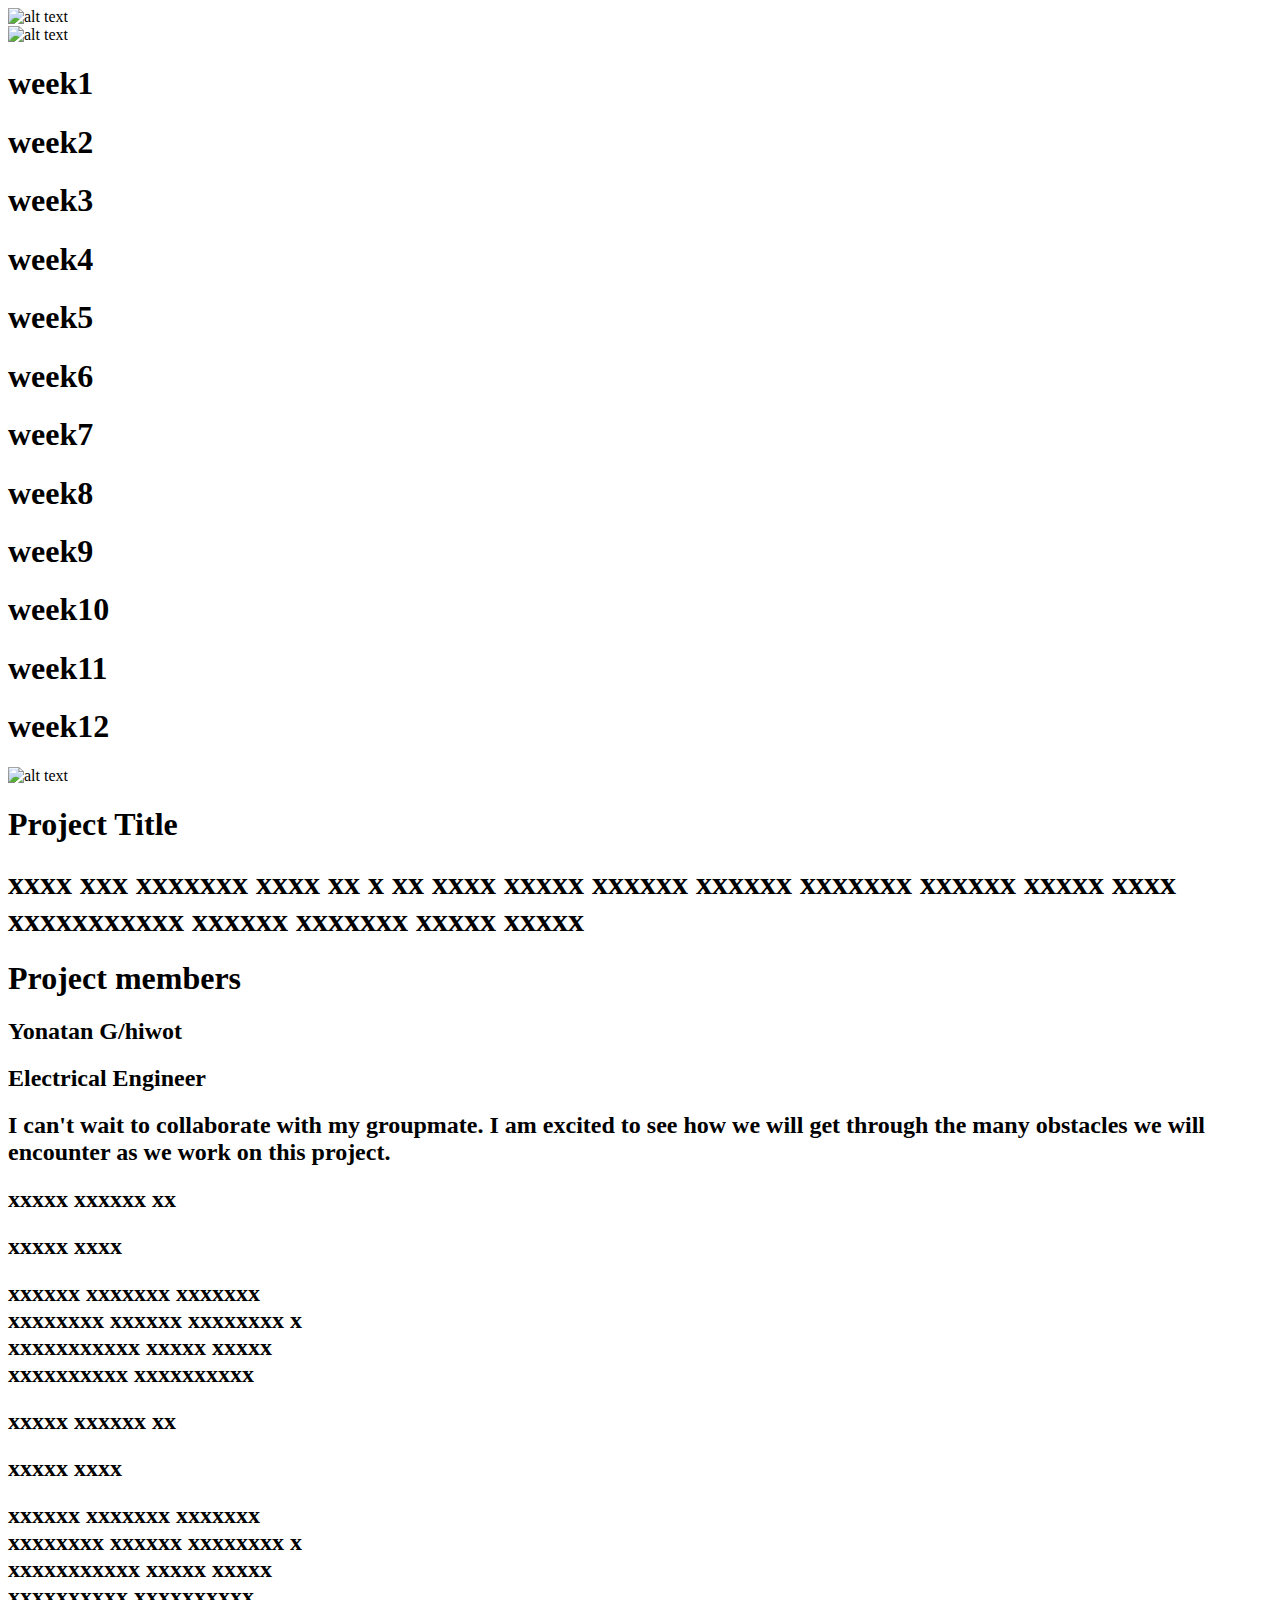
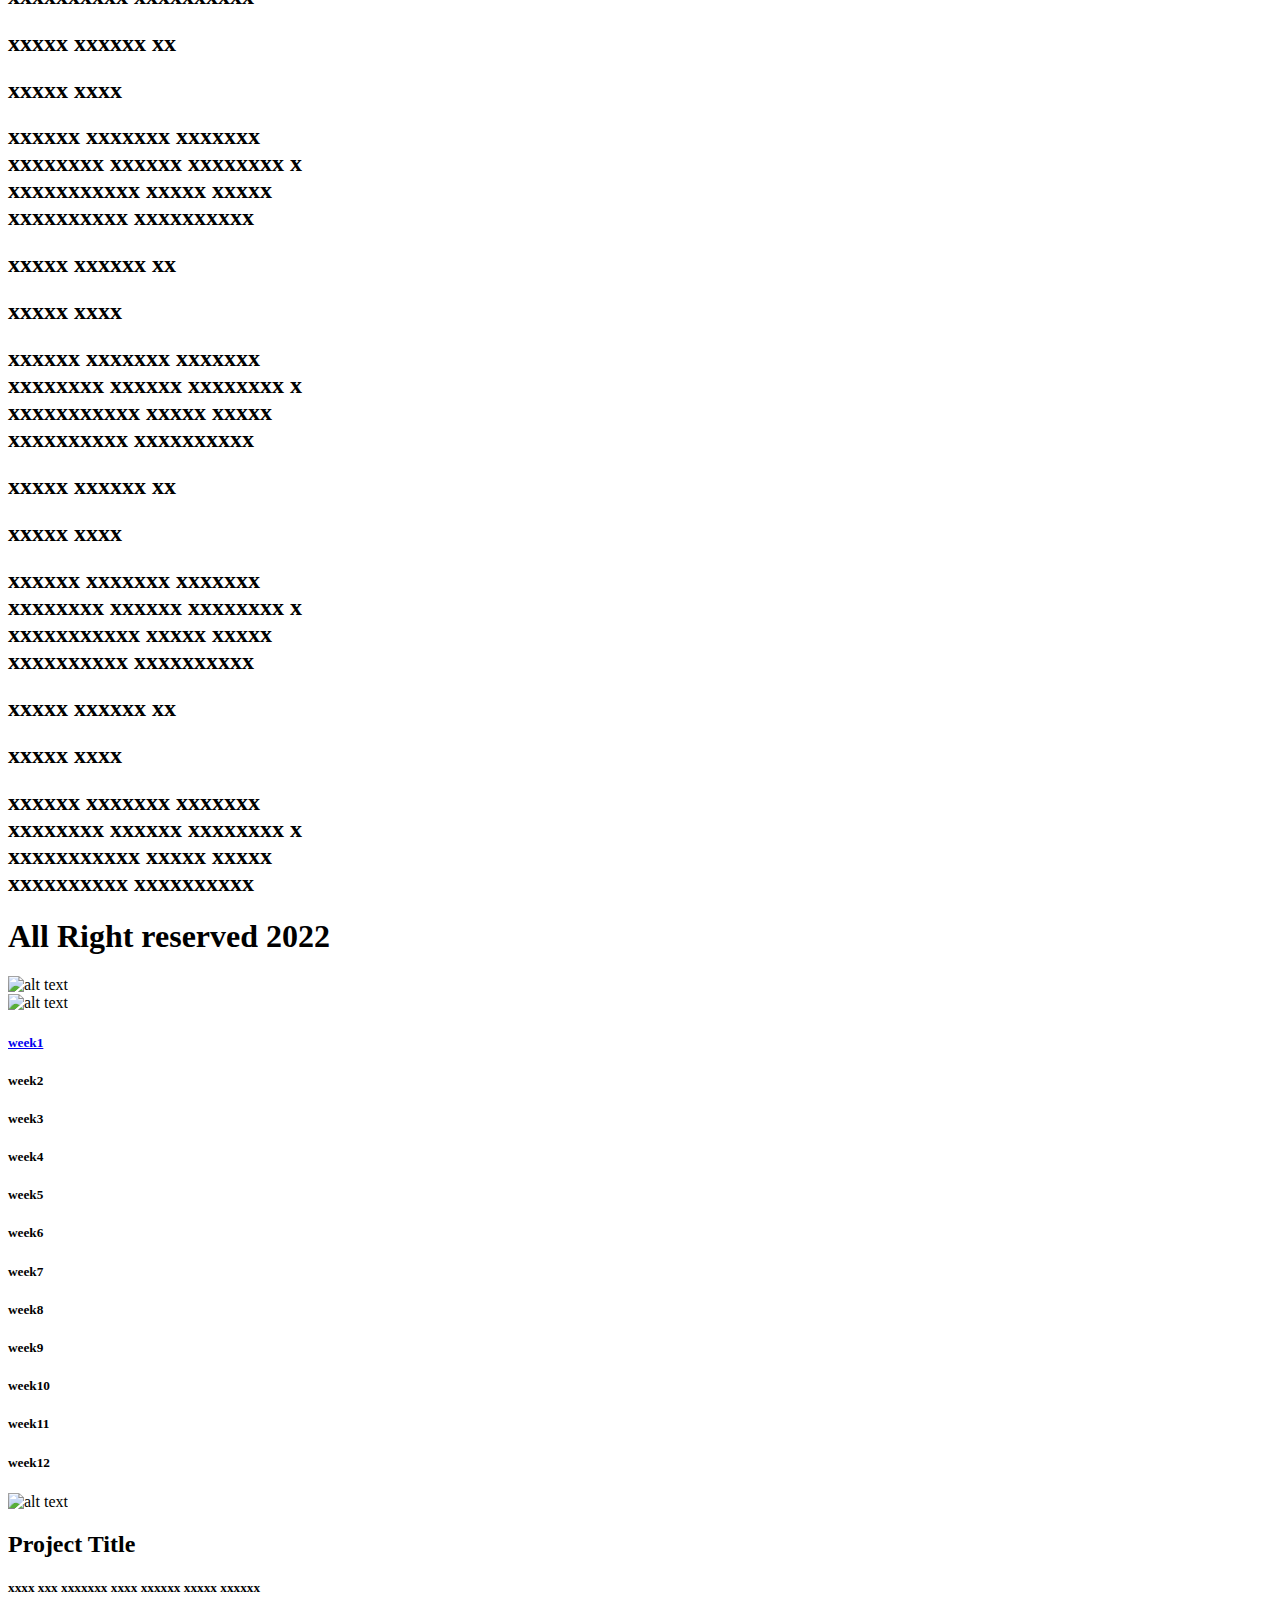
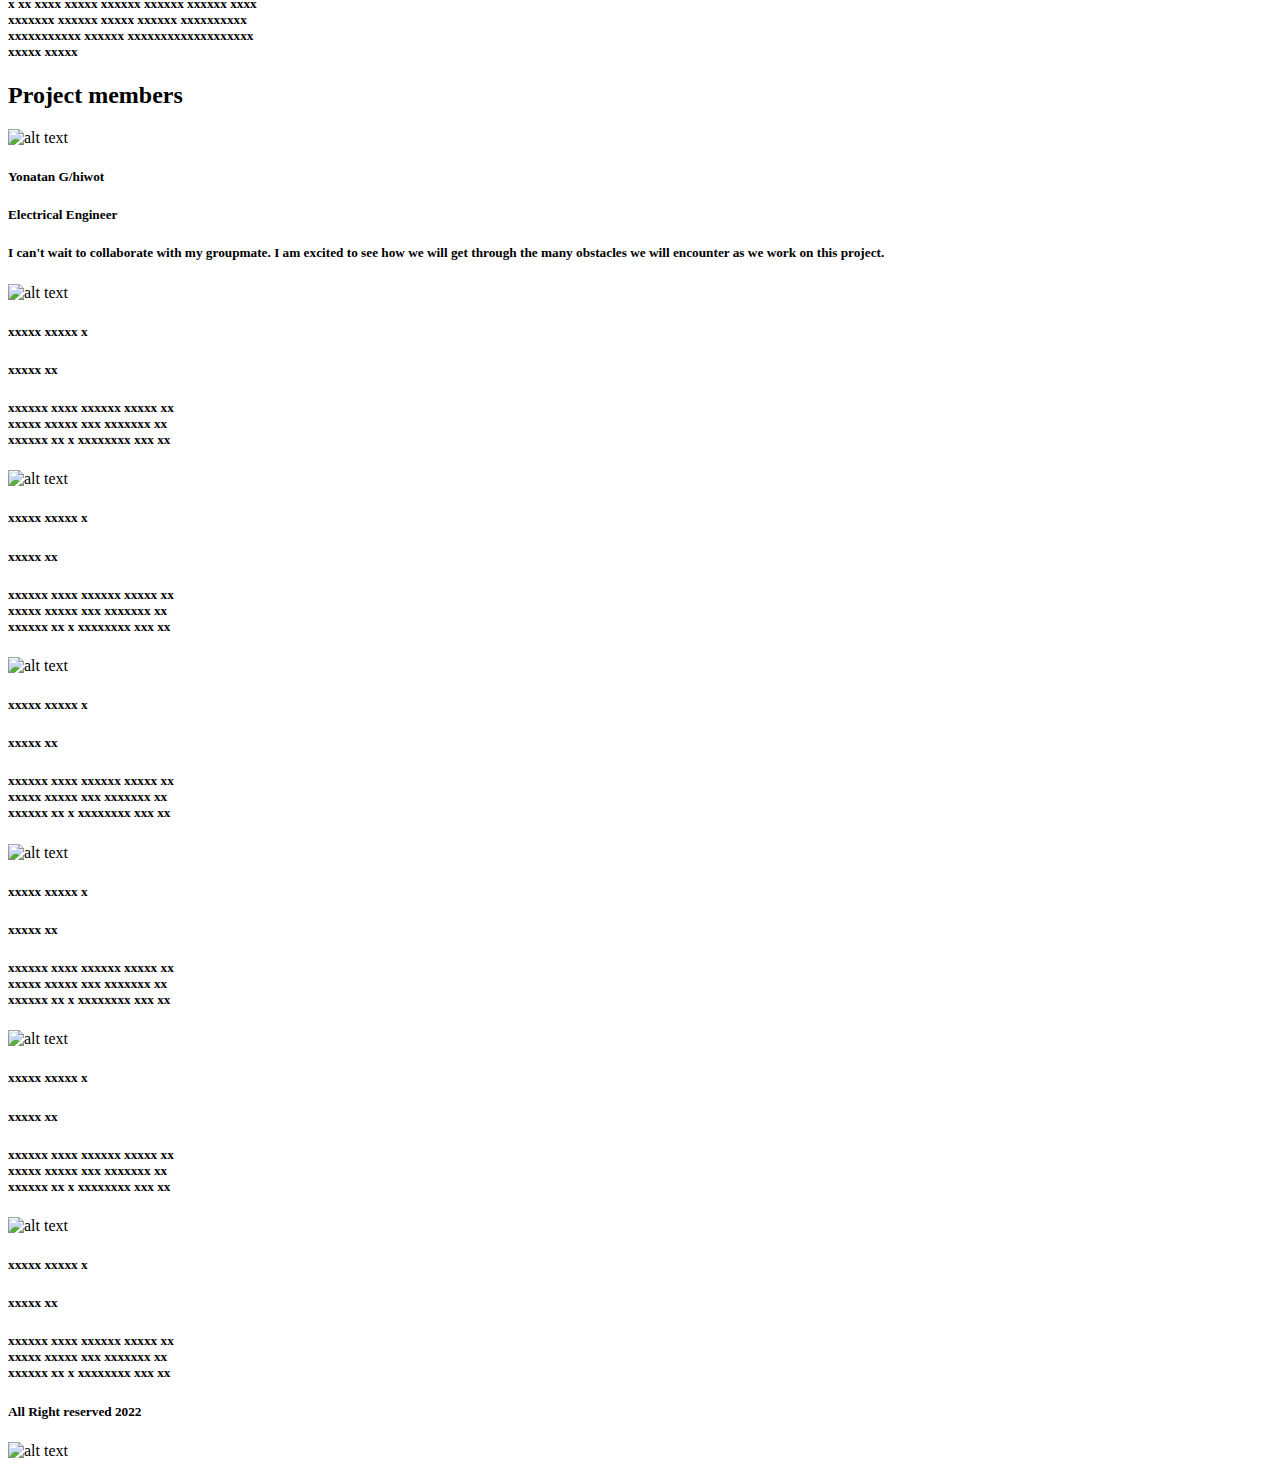
==== index.html @ b7435a28 "ietpsome change on desktop" ====
<!DOCTYPE html>
<html>


<head>
    <meta charset="utf-8" />
    <meta name="viewport" content="width=device-width, initial-scale=1, shrink-to-fit=no" />

    <link rel="stylesheet" type="text/css" href="https://stackpath.bootstrapcdn.com/font-awesome/4.7.0/css/font-awesome.min.css" integrity="sha384-wvfXpqpZZVQGK6TAh5PVlGOfQNHSoD2xbE+QkPxCAFlNEevoEH3Sl0sibVcOQVnN" crossorigin="anonymous" />
    <link rel="stylesheet" type="text/css" href="https://unpkg.com/aos@2.3.1/dist/aos.css" />
    <link rel="stylesheet" type="text/css" href="style.css" />
    <script type="text/javascript" src="https://unpkg.com/aos@2.3.1/dist/aos.js"></script>
    <script type="text/javascript" src="https://unpkg.com/headroom.js@0.12.0/dist/headroom.min.js"></script>
    <script src="https://cdn.jsdelivr.net/gh/px2code/posize/build/v1.01.0.js"></script>


</head>
<body>
    <div class="desktop">
        <main class="untitled-page-oop main">
            <div class="item">
                <!-- ======= section1 ======= -->
                <section class="section1__section1">
                    <div class="section1__col">
                        <div class="section1__wrapper">
                            <div class="item">
                                <img class="section1__hero_title" src="assets/f1c6d8f9fd14352f4f9d34f88e956b89.png" alt="alt text" />
                            </div>
                            <div class="spacer"></div>
                            <div class="item1">
                                <img class="section1__icon" src="assets/2b9edf91490a7ffeb57edaec0bbbedf8.png" alt="alt text" />
                            </div>
                        </div>
                        <div class="section1__col1">
                            <div class="section1__wrapper2">
                                <h1 class="section1__title">week1</h1>
                                <div class="spacer"></div>
                                <h1 class="section1__title">week2</h1>
                                <div class="spacer"></div>
                                <h1 class="section1__title">week3</h1>
                                <div class="spacer"></div>
                                <h1 class="section1__title">week4</h1>
                                <div class="spacer"></div>
                                <h1 class="section1__title">week5</h1>
                            </div>
                            <div class="section1__wrapper1">
                                <div class="item">
                                    <h1 class="section1__title1">week6</h1>
                                </div>
                                <div class="spacer"></div>
                                <div class="item">
                                    <h1 class="section1__title1">week7</h1>
                                </div>
                                <div class="spacer1"></div>
                                <div class="item">
                                    <h1 class="section1__title1">week8</h1>
                                </div>
                                <div class="spacer1"></div>
                                <div class="item">
                                    <h1 class="section1__title1">week9</h1>
                                </div>
                                <div class="spacer1"></div>
                                <div class="item1">
                                    <h1 class="section1__title1">week10</h1>
                                </div>
                                <div class="spacer1"></div>
                                <div class="item1">
                                    <h1 class="section1__title1">week11</h1>
                                </div>
                                <div class="spacer1"></div>
                                <div class="item1">
                                    <h1 class="section1__title1">week12</h1>
                                </div>
                            </div>
                        </div>
                    </div>
                </section>
                <!-- ======= End section1 ======= -->
    
            </div>
            <div class="item">
                <!-- ======= section2 ======= -->
                <section class="section2__section2">
                    <div class="section2__row">
                        <div class="item">
                            <img class="section2__wrapper3" src="./assets/fab7521f3689b4001d2a35461a0287ca.png" alt="alt text" />
                        </div>
                        <div class="spacer"></div>
                        <div class="item1">
                            <div class="section2__col">
                                <h1 class="section2__hero_title1">Project Title</h1>
                                <h1 class="section2__big_title">
                                    xxxx xxx xxxxxxx xxxx xx x xx xxxx xxxxx xxxxxx xxxxxx xxxxxxx xxxxxx xxxxx xxxx xxxxxxxxxxx xxxxxx
                                    xxxxxxx xxxxx xxxxx
                                </h1>
                            </div>
                        </div>
                    </div>
                </section>
                <!-- ======= End section2 ======= -->
    
            </div>
            <div class="item">
                <!-- ======= section3 ======= -->
                <section class="section3__section3">
                    <div class="section3__wrapper4">
                        <div class="section3__col">
                            <h1 class="section3__hero_title2">Project members</h1>
                            <div class="section3__row">
                                <div class="item">
                                    <px-grid track-style="flex-grow: 1;" x="0px minmax(329px,329px) 0px" y="0px minmax(514px,514px) 274px">
                                        <div class="section3__col1">
                                            <px-grid track-style="flex: 1 1 auto;" x="0px minmax(326px,326px) 3px" y="0px minmax(240px,240px) 0px">
                                                <div class="section3__wrapper5">
                                                    <div class="section3__col2">
                                                        <div class="section3__group">
                                                            <div class="section3__wrapper6" style="--src:url(assets/n.jpg)"></div>
                                                            <div class="section3__col3">
                                                                <h2 class="section3__medium_title">Yonatan G/hiwot</h2>
                                                                <h2 class="section3__medium_title1">Electrical Engineer</h2>
                                                            </div>
                                                        </div>
                                                        <h2 class="section3__medium_title3">
                                                            I can't wait to collaborate with my groupmate. I am excited to see how we will get through 
                                                            the many obstacles we will encounter as we work on this project.
                                                        </h2>
                                                    </div>
                                                </div>
                                            </px-grid>
                                            <px-grid track-style="flex: 1 1 auto;" x="3px minmax(326px,326px) 0px" y="34px minmax(240px,240px) 0px">
                                                <div class="section3__wrapper5">
                                                    <div class="section3__col2">
                                                        <div class="section3__group">
                                                            <div class="section3__wrapper6" style="--src:url(../assets/9eb4cff59e50137465ff98994707496d.png)"></div>
                                                            <div class="section3__col3">
                                                                <!-- Name -->
                                                                <h2 class="section3__medium_title">xxxxx xxxxxx xx</h2>
                                                                <!-- Department-->
                                                                <h2 class="section3__medium_title1">xxxxx xxxx</h2>
                                                            </div>
                                                        </div>
                                                        <h2 class="section3__medium_title3">
                                                            xxxxxx xxxxxxx xxxxxxx<br />xxxxxxxx xxxxxx xxxxxxxx x<br />xxxxxxxxxxx xxxxx xxxxx<br />xxxxxxxxxx
                                  xxxxxxxxxx
                                                        </h2>
                                                    </div>
                                                </div>
                                            </px-grid>
                                        </div>
                                    </px-grid>
                                </div>
                                <div class="spacer"></div>
                                <div class="item">
                                    <div class="section3__col3">
                                        <px-grid x="0px minmax(326px,326px) 3px" y="0px minmax(240px,240px) 0px">
                                            <div class="section3__wrapper5">
                                                <div class="section3__col2">
                                                    <div class="section3__group">
                                                        <div class="section3__wrapper6" style="--src:url(../assets/9eb4cff59e50137465ff98994707496d.png)"></div>
                                                        <div class="section3__col3">
                                                            <!-- Name -->    
                                                            <h2 class="section3__medium_title">xxxxx xxxxxx xx</h2>
                                                                 <!-- Department-->
                                                            <h2 class="section3__medium_title1">xxxxx xxxx</h2>
                                                        </div>
                                                    </div>
                                                    <h2 class="section3__medium_title3">
                                                        xxxxxx xxxxxxx xxxxxxx<br />xxxxxxxx xxxxxx xxxxxxxx x<br />xxxxxxxxxxx xxxxx xxxxx<br />xxxxxxxxxx
                                xxxxxxxxxx
                                                    </h2>
                                                </div>
                                            </div>
                                        </px-grid>
                                        <px-grid x="3px minmax(326px,326px) 0px" y="34px minmax(240px,240px) 0px">
                                            <div class="section3__wrapper5">
                                                <div class="section3__col2">
                                                    <div class="section3__group">
                                                        <div class="section3__wrapper6" style="--src:url(../assets/9eb4cff59e50137465ff98994707496d.png)"></div>
                                                        <div class="section3__col3">
                                                            <!-- Name -->
                                                                
                                                            <h2 class="section3__medium_title">xxxxx xxxxxx xx</h2>
                                                             <!-- Department-->
                                                            <h2 class="section3__medium_title1">xxxxx xxxx</h2>
                                                        </div>
                                                    </div>
                                                    <h2 class="section3__medium_title3">
                                                        xxxxxx xxxxxxx xxxxxxx<br />xxxxxxxx xxxxxx xxxxxxxx x<br />xxxxxxxxxxx xxxxx xxxxx<br />xxxxxxxxxx
                                xxxxxxxxxx
                                                    </h2>
                                                </div>
                                            </div>
                                        </px-grid>
                                        <px-grid x="0px minmax(326px,326px) 3px" y="34px minmax(240px,240px) 0px">
                                            <div class="section3__wrapper5">
                                                <div class="section3__col2">
                                                    <div class="section3__group">
                                                        <div class="section3__wrapper6" style="--src:url(../assets/9eb4cff59e50137465ff98994707496d.png)"></div>
                                                        <div class="section3__col3">
                                                            <!-- Name -->
                                                            <h2 class="section3__medium_title">xxxxx xxxxxx xx</h2>
                                                             <!-- Department-->
                                                            <h2 class="section3__medium_title1">xxxxx xxxx</h2>
                                                        </div>
                                                    </div>
                                                    <h2 class="section3__medium_title3">
                                                        xxxxxx xxxxxxx xxxxxxx<br />xxxxxxxx xxxxxx xxxxxxxx x<br />xxxxxxxxxxx xxxxx xxxxx<br />xxxxxxxxxx
                                xxxxxxxxxx
                                                    </h2>
                                                </div>
                                            </div>
                                        </px-grid>
                                    </div>
                                </div>
                                <div class="spacer"></div>
                                <div class="item">
                                    <div class="section3__col4">
                                        <px-grid x="0px minmax(326px,326px) 3px" y="0px minmax(240px,240px) 0px">
                                            <div class="section3__wrapper5">
                                                <div class="section3__col2">
                                                    <div class="section3__group">
                                                        <div class="section3__wrapper6" style="--src:url(../assets/9eb4cff59e50137465ff98994707496d.png)"></div>
                                                        <div class="section3__col3">
                                                            <!-- Name -->
                                                            <h2 class="section3__medium_title">xxxxx xxxxxx xx</h2>
                                                             <!-- Department-->
                                                            <h2 class="section3__medium_title1">xxxxx xxxx</h2>
                                                        </div>
                                                    </div>
                                                    <h2 class="section3__medium_title3">
                                                        xxxxxx xxxxxxx xxxxxxx<br />xxxxxxxx xxxxxx xxxxxxxx x<br />xxxxxxxxxxx xxxxx xxxxx<br />xxxxxxxxxx
                                xxxxxxxxxx
                                                    </h2>
                                                </div>
                                            </div>
                                        </px-grid>
                                        <px-grid x="3px minmax(326px,326px) 0px" y="34px minmax(240px,240px) 0px">
                                            <div class="section3__wrapper5">
                                                <div class="section3__col2">
                                                    <div class="section3__group">
                                                        <div class="section3__wrapper6" style="--src:url(../assets/9eb4cff59e50137465ff98994707496d.png)"></div>
                                                        <div class="section3__col3">
                                                            <!-- Name -->
                                                            <h2 class="section3__medium_title">xxxxx xxxxxx xx</h2>
                                                            <!-- Department -->
                                                            <h2 class="section3__medium_title1">xxxxx xxxx</h2>
                                                        </div>
                                                    </div>
                                                    <h2 class="section3__medium_title3">
                                                        xxxxxx xxxxxxx xxxxxxx<br />xxxxxxxx xxxxxx xxxxxxxx x<br />xxxxxxxxxxx xxxxx xxxxx<br />xxxxxxxxxx
                                xxxxxxxxxx
                                                    </h2>
                                                </div>
                                            </div>
                                        </px-grid>
                                    </div>
                                </div>
                            </div>
                        </div>
                    </div>
                </section>
                <!-- ======= End section3 ======= -->
    
            </div>
            <div class="item">
                <!-- ======= section4 ======= -->
                <section class="section4__section4">
                    <div class="section4__content_box">
                        <div class="section4__row">
                            <h1 class="section4__title1">All Right reserved 2022</h1>
                            <div class="item">
                                <img class="section4__image" src="assets/c266d0333b2c3c50aa7d934c9f826ad5.png" alt="alt text" />
                            </div>
                        </div>
                    </div>
                    <div class="section4__rect3"></div>
                </section>
                <!-- ======= End section4 ======= -->
    
            </div>
        </main>
    
    </div> 
    <div class="mobile">
        <div class="untitled-pageyu root">
            <div class="col">
                <div class="col1">
                    <div class="col2">
                        <div class="col3">
                            <div class="wrapper3">
                                <div class="item">
                                    <img class="big_title" src="assets/bd716e9833c7ace72aebcf3113a67977.png" alt="alt text" />
                                </div>
                                <div class="spacer"></div>
                                <div class="wrapper4" style="--src:url(assets/98810c87eff721c3afa762492fbd2cba.png)"></div>
                            </div>
                            <div class="col4">
                                <div class="wrapper5">
                                    <h5 class="highlights2"><a href="#">week1</a></h5>
                                    <div class="spacer"></div>
                                    <h5 class="highlights2">week2</h5>
                                    <div class="spacer"></div>
                                    <h5 class="highlights2">week3</h5>
                                </div>
                                <div class="wrapper6">
                                    <h5 class="highlights2">week4</h5>
                                    <div class="spacer"></div>
                                    <h5 class="highlights2">week5</h5>
                                    <div class="spacer"></div>
                                    <h5 class="highlights2">week6</h5>
                                    <div class="spacer"></div>
                                    <h5 class="highlights2">week7</h5>
                                </div>
                                <div class="wrapper7">
                                    <h5 class="highlights2">week8</h5>
                                    <div class="spacer"></div>
                                    <h5 class="highlights2">week9</h5>
                                    <div class="spacer"></div>
                                    <h5 class="highlights21">week10</h5>
                                    <div class="spacer"></div>
                                    <h5 class="highlights21">week11</h5>
                                    <div class="spacer"></div>
                                    <h5 class="highlights21">week12</h5>
                                </div>
                            </div>
                        </div>
                        <div class="col5">
                            <div class="item">
                                <img class="wrapper2" src="assets/630932de72d04402e1c03a9ce3de253a.png" alt="alt text" />
                            </div>
                            <div class="col6">
                                <h2 class="medium_title1">Project Title</h2>
                                <h5 class="highlights22">
                                    xxxx xxx xxxxxxx xxxx xxxxxx xxxxx xxxxxx<br />x xx xxxx xxxxx xxxxxx xxxxxx xxxxxx xxxx<br />xxxxxxx
                      xxxxxx xxxxx xxxxxx xxxxxxxxxx<br />xxxxxxxxxxx xxxxxx xxxxxxxxxxxxxxxxxxx<br />xxxxx xxxxx
                                </h5>
                            </div>
                        </div>
                    </div>
                    <div class="wrapper" style="--src:url(assets/9acc0a8aad8988eafadf2e9af8e58290.png)">
                        <h2 class="medium_title">Project members</h2>
                        <div class="col7">
                            
                            <div class="wrapper1">
                                <div class="col8">
                                    <div class="group">
                                        <img class="icon"  src="assets/n.jpg" alt="alt text" />
                                        <div class="col9">
                                            <h5 class="highlights1">Yonatan G/hiwot</h5>
                                            <h5 class="highlights11">Electrical Engineer</h5>
                                        </div>
                                    </div>
                                    <h5 class="highlights12">
                                        I can't wait to collaborate with my groupmate. I am excited to see how we will get through 
                                        the many obstacles we will encounter as we work on this project.
                                    </h5>
                                </div>
                            </div>
                            <div class="wrapper1">
                                <div class="col8">
                                    <div class="group">
                                        <img class="icon" src="assets/9a757560c456d14064a6458062982b9a.png" alt="alt text" />
                                        <div class="col9">
                                            <h5 class="highlights1">xxxxx xxxxx x</h5>
                                            <h5 class="highlights11">xxxxx xx</h5>
                                        </div>
                                    </div>
                                    <h5 class="highlights12">
                                        xxxxxx xxxx xxxxxx xxxxx xx<br />xxxxx xxxxx xxx xxxxxxx xx<br />xxxxxx xx x xxxxxxxx xxx xx
                                    </h5>
                                </div>
                            </div>
                            <div class="wrapper1">
                                <div class="col8">
                                    <div class="group">
                                        <img class="icon" src="assets/9a757560c456d14064a6458062982b9a.png" alt="alt text" />
                                        <div class="col9">
                                            <h5 class="highlights1">xxxxx xxxxx x</h5>
                                            <h5 class="highlights11">xxxxx xx</h5>
                                        </div>
                                    </div>
                                    <h5 class="highlights12">
                                        xxxxxx xxxx xxxxxx xxxxx xx<br />xxxxx xxxxx xxx xxxxxxx xx<br />xxxxxx xx x xxxxxxxx xxx xx
                                    </h5>
                                </div>
                            </div>
                            <div class="wrapper1">
                                <div class="col8">
                                    <div class="group">
                                        <img class="icon" src="assets/9a757560c456d14064a6458062982b9a.png" alt="alt text" />
                                        <div class="col9">
                                            <h5 class="highlights1">xxxxx xxxxx x</h5>
                                            <h5 class="highlights11">xxxxx xx</h5>
                                        </div>
                                    </div>
                                    <h5 class="highlights12">
                                        xxxxxx xxxx xxxxxx xxxxx xx<br />xxxxx xxxxx xxx xxxxxxx xx<br />xxxxxx xx x xxxxxxxx xxx xx
                                    </h5>
                                </div>
                            </div>
                            <div class="wrapper1">
                                <div class="col8">
                                    <div class="group">
                                        <img class="icon" src="assets/9a757560c456d14064a6458062982b9a.png" alt="alt text" />
                                        <div class="col9">
                                            <h5 class="highlights1">xxxxx xxxxx x</h5>
                                            <h5 class="highlights11">xxxxx xx</h5>
                                        </div>
                                    </div>
                                    <h5 class="highlights12">
                                        xxxxxx xxxx xxxxxx xxxxx xx<br />xxxxx xxxxx xxx xxxxxxx xx<br />xxxxxx xx x xxxxxxxx xxx xx
                                    </h5>
                                </div>
                            </div>
                            <div class="wrapper1">
                                <div class="col8">
                                    <div class="group">
                                        <img class="icon" src="assets/9a757560c456d14064a6458062982b9a.png" alt="alt text" />
                                        <div class="col9">
                                            <h5 class="highlights1">xxxxx xxxxx x</h5>
                                            <h5 class="highlights11">xxxxx xx</h5>
                                        </div>
                                    </div>
                                    <h5 class="highlights12">
                                        xxxxxx xxxx xxxxxx xxxxx xx<br />xxxxx xxxxx xxx xxxxxxx xx<br />xxxxxx xx x xxxxxxxx xxx xx
                                    </h5>
                                </div>
                            </div>
                            <div class="wrapper1">
                                <div class="col8">
                                    <div class="group">
                                        <img class="icon" src="assets/9a757560c456d14064a6458062982b9a.png" alt="alt text" />
                                        <div class="col9">
                                            <h5 class="highlights1">xxxxx xxxxx x</h5>
                                            <h5 class="highlights11">xxxxx xx</h5>
                                        </div>
                                    </div>
                                    <h5 class="highlights12">
                                        xxxxxx xxxx xxxxxx xxxxx xx<br />xxxxx xxxxx xxx xxxxxxx xx<br />xxxxxx xx x xxxxxxxx xxx xx
                                    </h5>
                                </div>
                            </div>
                        </div>
                    </div>
                </div>
             
            </div>
            <div class="col10">
                <div class="content_box">
                    <div class="row">
                        <h5 class="highlights">All Right reserved 2022</h5>
                        <div class="item">
                            <img class="image" src="assets/94d11033ef38c2b59ed19d5186b1e7d4.png" alt="alt text" />
                        </div>
                    </div>
                </div>
                <div class="rect"></div>
            </div>
        </div>
    </div>
</body>


</html>
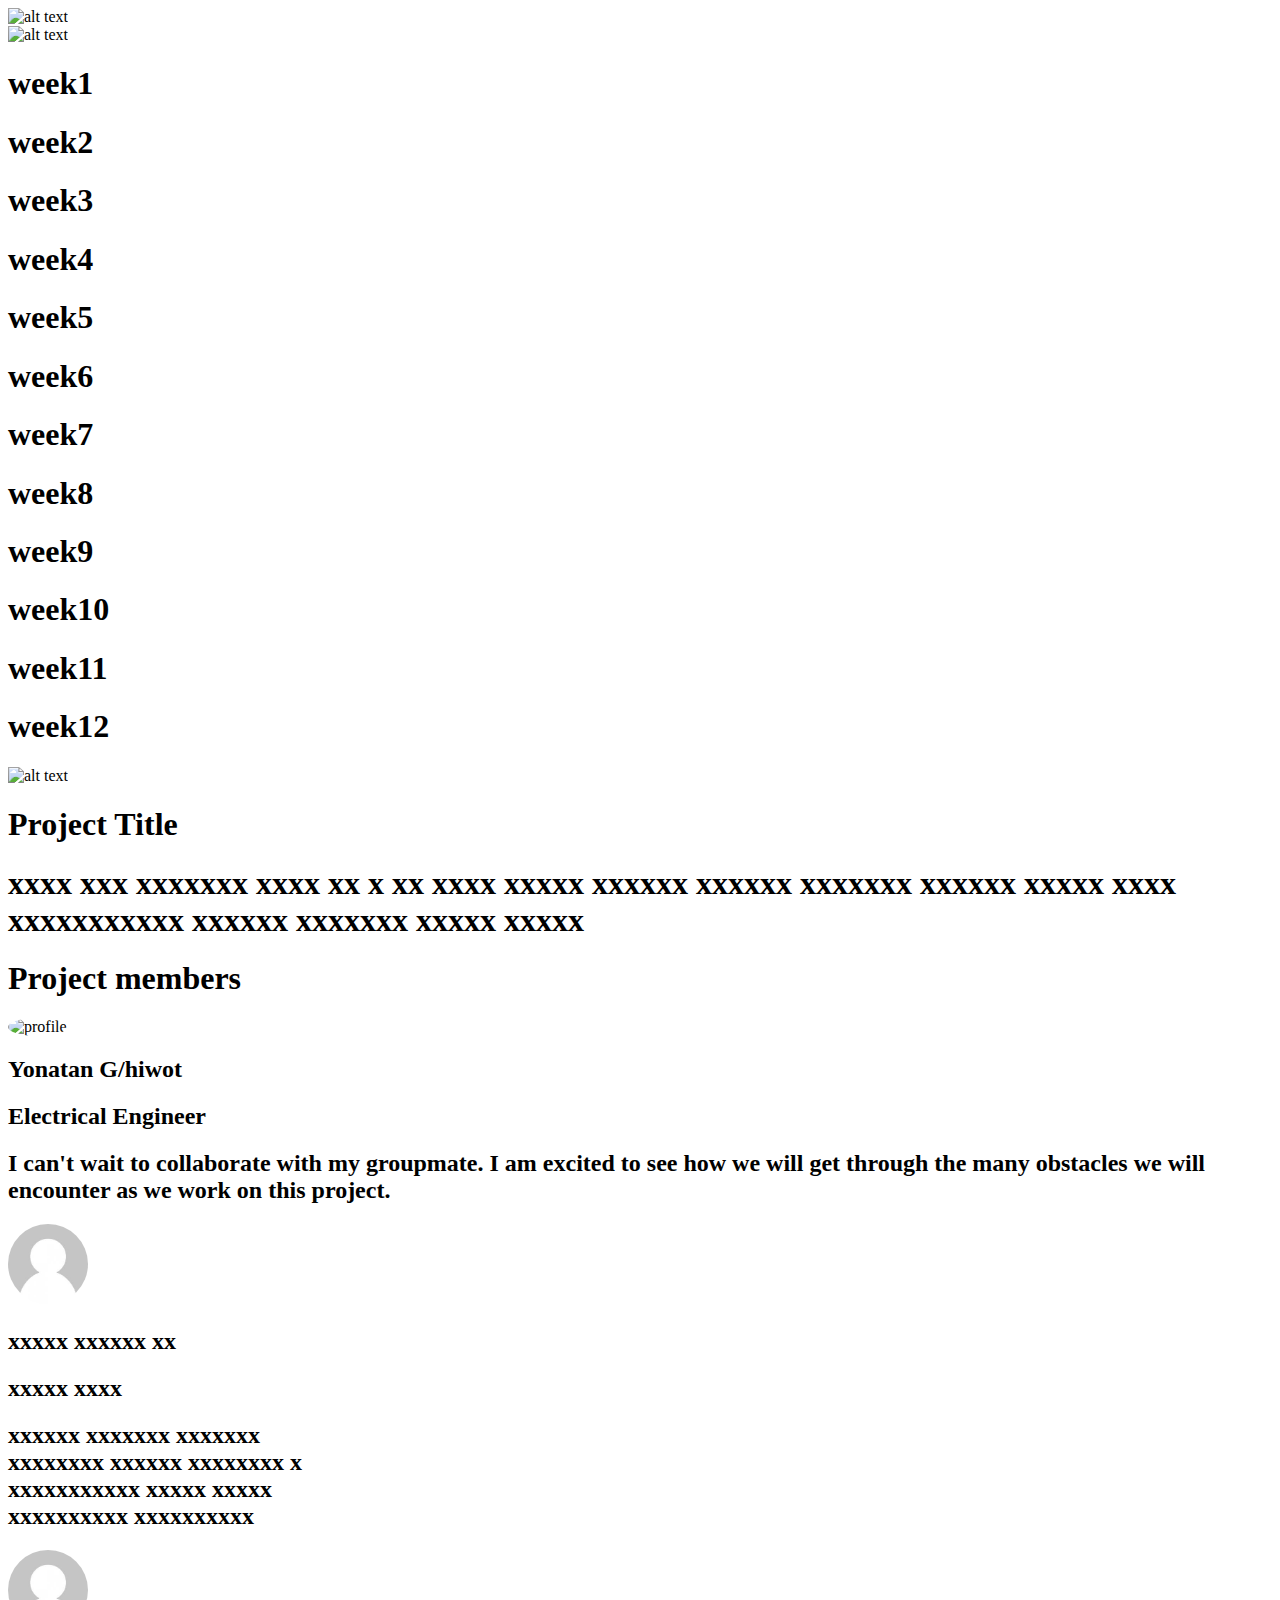
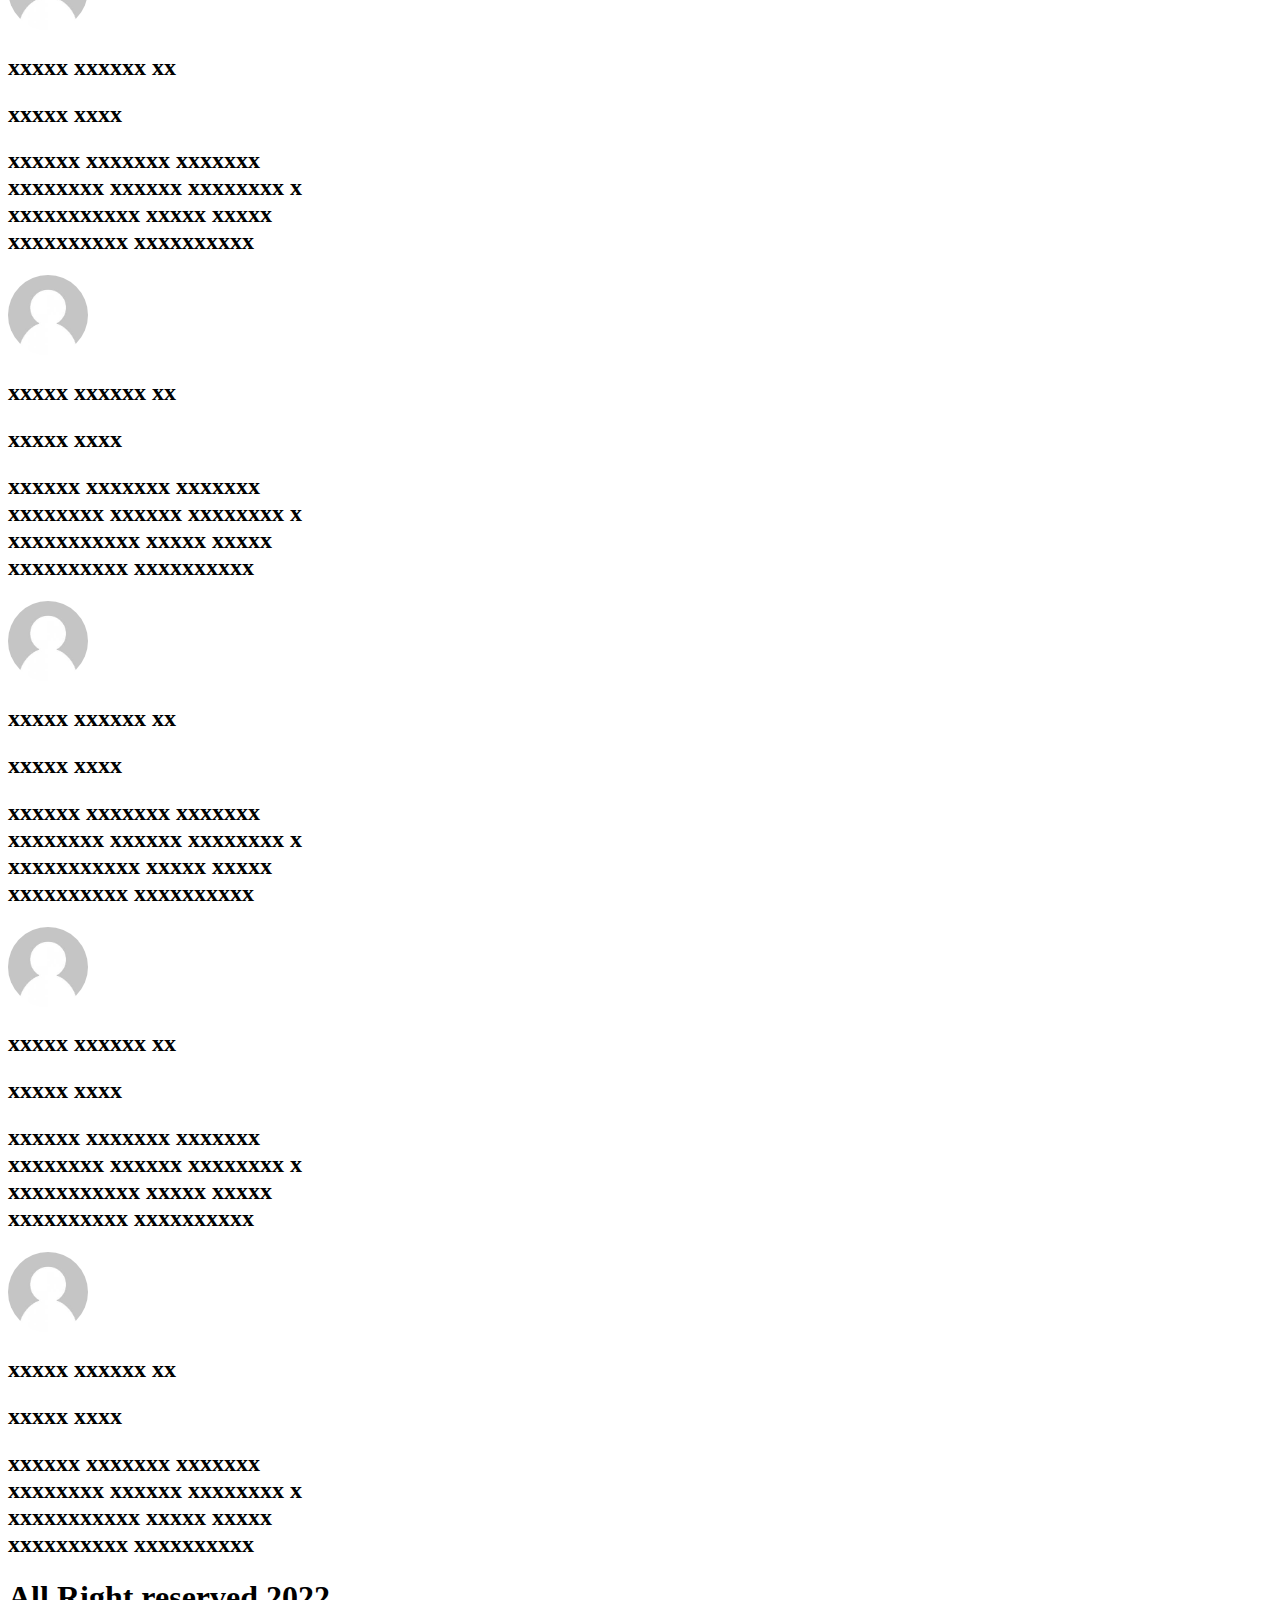
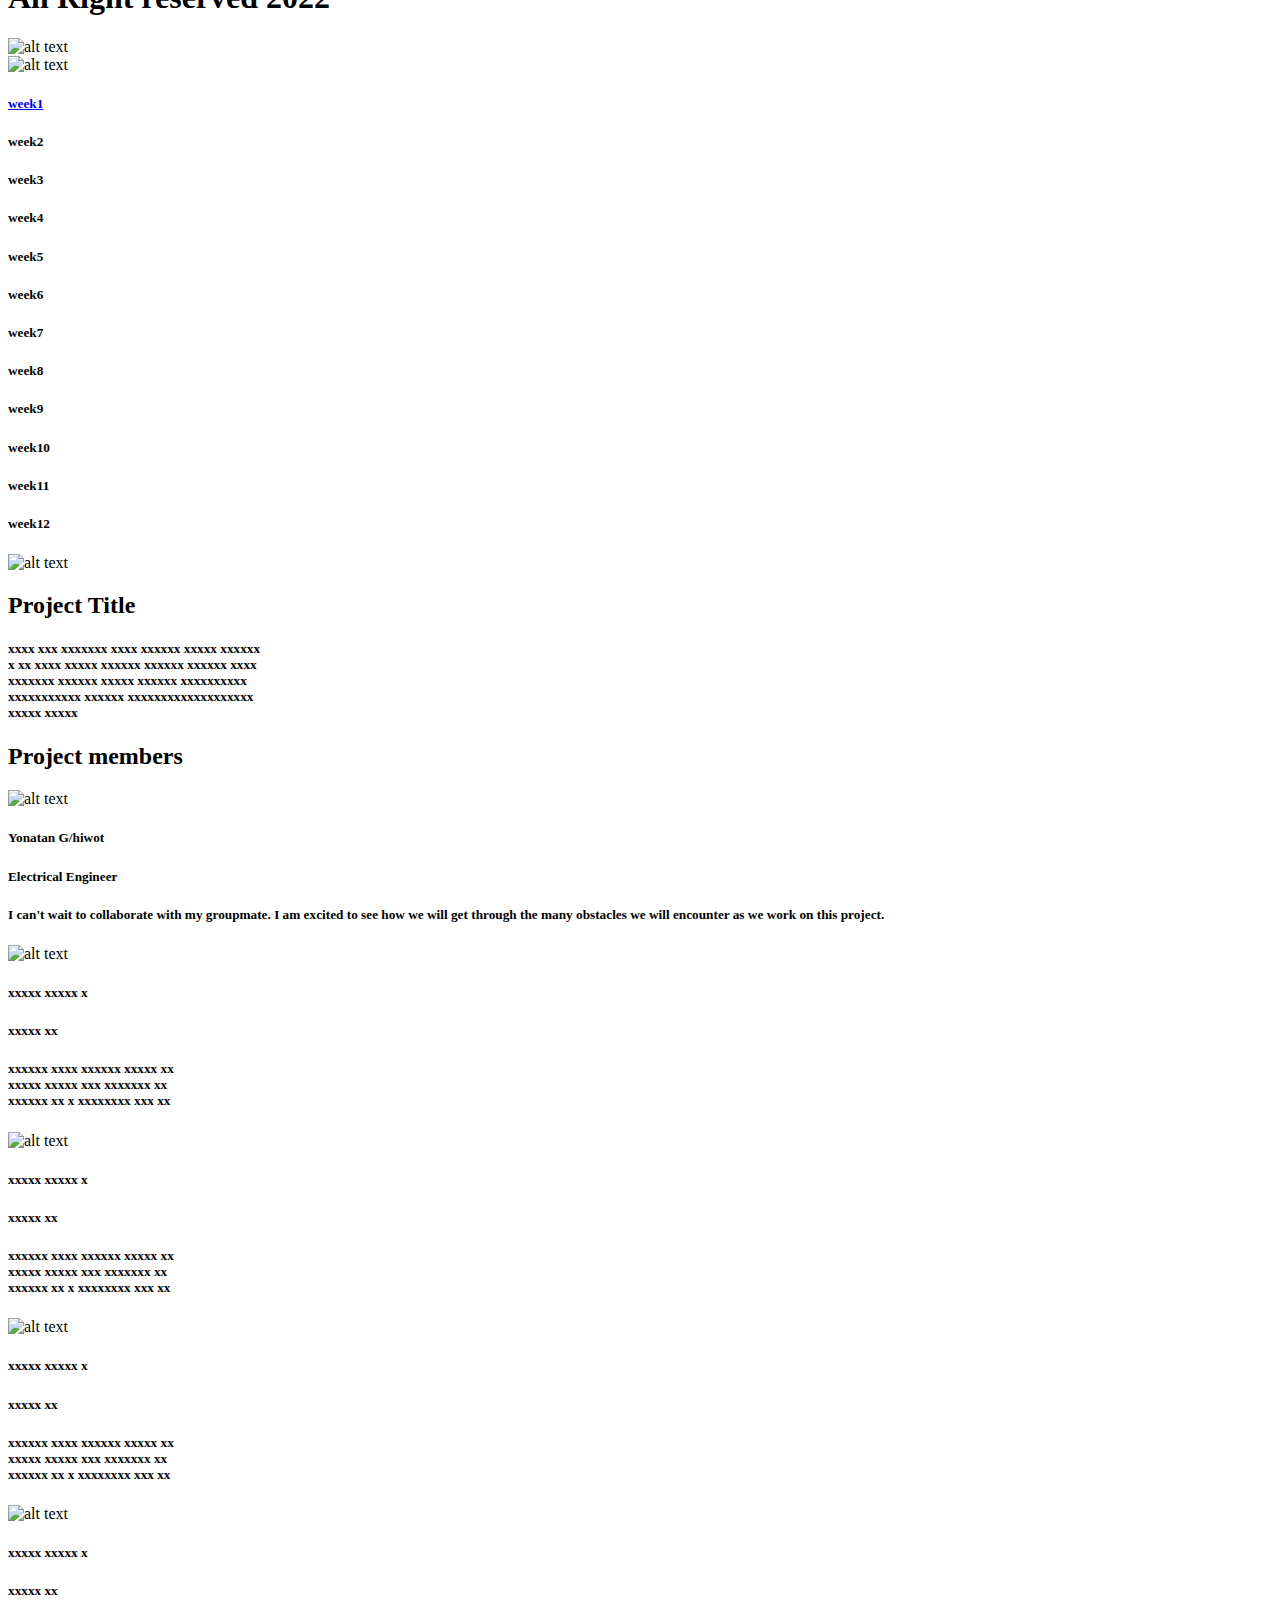
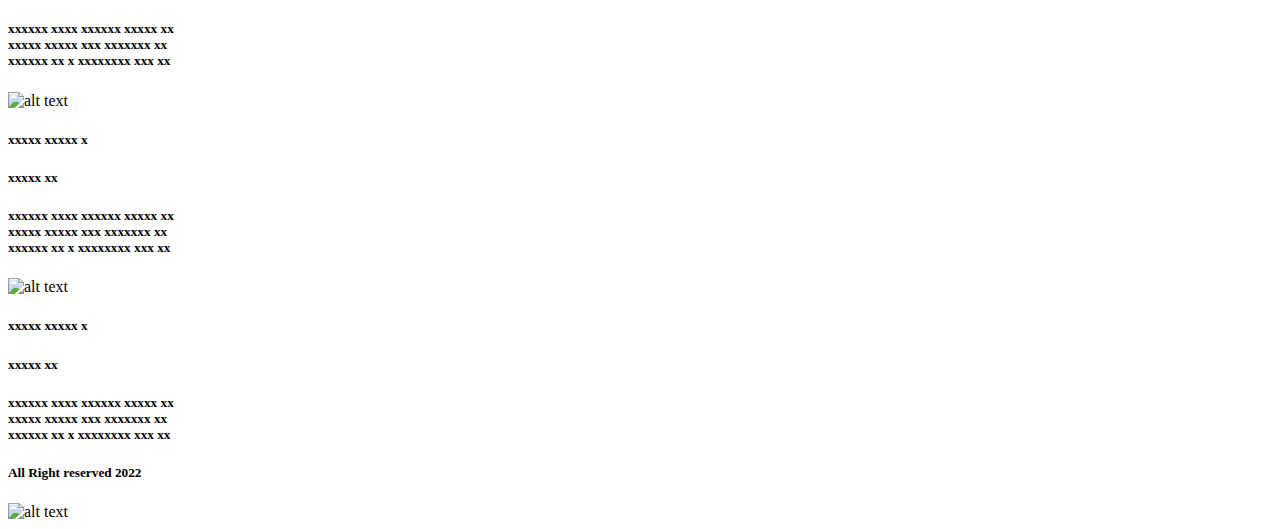
==== commit de489389: "destop profile pic" ====
--- a/index.html
+++ b/index.html
@@ -114,7 +114,8 @@
                                                 <div class="section3__wrapper5">
                                                     <div class="section3__col2">
                                                         <div class="section3__group">
-                                                            <div class="section3__wrapper6" style="--src:url(assets/n.jpg)"></div>
+                                                            <div class="section3__wrapper6"><img style="border-radius: 50%; width: 80px;
+                                                                height: 80px;" src="assets/n.jpg" alt="profile"></div>
                                                             <div class="section3__col3">
                                                                 <h2 class="section3__medium_title">Yonatan G/hiwot</h2>
                                                                 <h2 class="section3__medium_title1">Electrical Engineer</h2>
@@ -131,7 +132,10 @@
                                                 <div class="section3__wrapper5">
                                                     <div class="section3__col2">
                                                         <div class="section3__group">
-                                                            <div class="section3__wrapper6" style="--src:url(../assets/9eb4cff59e50137465ff98994707496d.png)"></div>
+                                                            <div class="section3__wrapper6">
+                                                                <img style="border-radius: 50%; width: 80px;
+                                                                height: 80px;" src="assets/s.jpg" alt="profile">
+                                                            </div>
                                                             <div class="section3__col3">
                                                                 <!-- Name -->
                                                                 <h2 class="section3__medium_title">xxxxx xxxxxx xx</h2>
@@ -156,7 +160,10 @@
                                             <div class="section3__wrapper5">
                                                 <div class="section3__col2">
                                                     <div class="section3__group">
-                                                        <div class="section3__wrapper6" style="--src:url(../assets/9eb4cff59e50137465ff98994707496d.png)"></div>
+                                                        <div class="section3__wrapper6">
+                                                            <img style="border-radius: 50%; width: 80px;
+                                                            height: 80px;" src="assets/s.jpg" alt="profile">
+                                                        </div>
                                                         <div class="section3__col3">
                                                             <!-- Name -->    
                                                             <h2 class="section3__medium_title">xxxxx xxxxxx xx</h2>
@@ -175,7 +182,10 @@
                                             <div class="section3__wrapper5">
                                                 <div class="section3__col2">
                                                     <div class="section3__group">
-                                                        <div class="section3__wrapper6" style="--src:url(../assets/9eb4cff59e50137465ff98994707496d.png)"></div>
+                                                        <div class="section3__wrapper6">
+                                                            <img style="border-radius: 50%; width: 80px;
+                                                            height: 80px;" src="assets/s.jpg" alt="profile">
+                                                        </div>
                                                         <div class="section3__col3">
                                                             <!-- Name -->
                                                                 
@@ -195,7 +205,10 @@
                                             <div class="section3__wrapper5">
                                                 <div class="section3__col2">
                                                     <div class="section3__group">
-                                                        <div class="section3__wrapper6" style="--src:url(../assets/9eb4cff59e50137465ff98994707496d.png)"></div>
+                                                        <div class="section3__wrapper6">
+                                                            <img style="border-radius: 50%; width: 80px;
+                                                            height: 80px;" src="assets/s.jpg" alt="profile">
+                                                        </div>
                                                         <div class="section3__col3">
                                                             <!-- Name -->
                                                             <h2 class="section3__medium_title">xxxxx xxxxxx xx</h2>
@@ -219,7 +232,10 @@
                                             <div class="section3__wrapper5">
                                                 <div class="section3__col2">
                                                     <div class="section3__group">
-                                                        <div class="section3__wrapper6" style="--src:url(../assets/9eb4cff59e50137465ff98994707496d.png)"></div>
+                                                        <div class="section3__wrapper6">
+                                                            <img style="border-radius: 50%; width: 80px;
+                                                            height: 80px;" src="assets/s.jpg" alt="profile">
+                                                        </div>
                                                         <div class="section3__col3">
                                                             <!-- Name -->
                                                             <h2 class="section3__medium_title">xxxxx xxxxxx xx</h2>
@@ -238,7 +254,10 @@
                                             <div class="section3__wrapper5">
                                                 <div class="section3__col2">
                                                     <div class="section3__group">
-                                                        <div class="section3__wrapper6" style="--src:url(../assets/9eb4cff59e50137465ff98994707496d.png)"></div>
+                                                        <div class="section3__wrapper6">
+                                                            <img style="border-radius: 50%; width: 80px;
+                                                            height: 80px;" src="assets/s.jpg" alt="profile">
+                                                        </div>
                                                         <div class="section3__col3">
                                                             <!-- Name -->
                                                             <h2 class="section3__medium_title">xxxxx xxxxxx xx</h2>
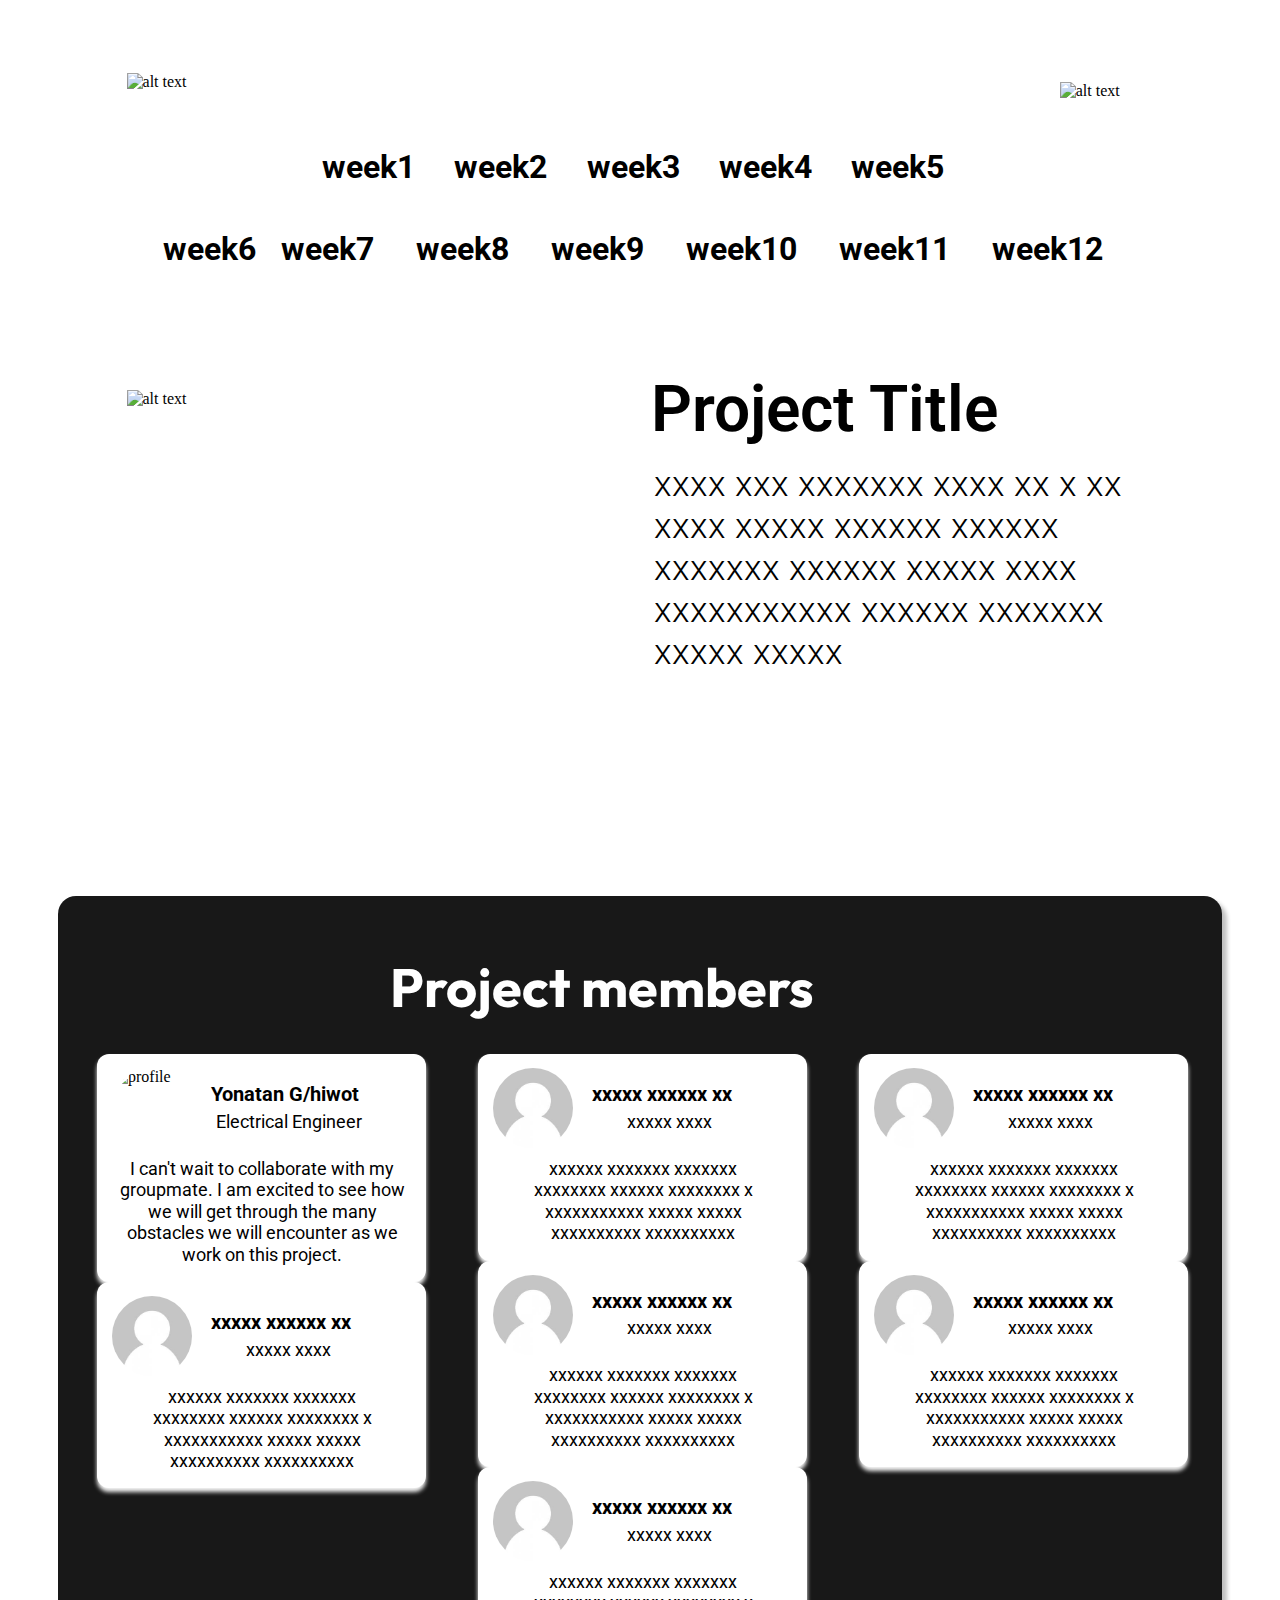
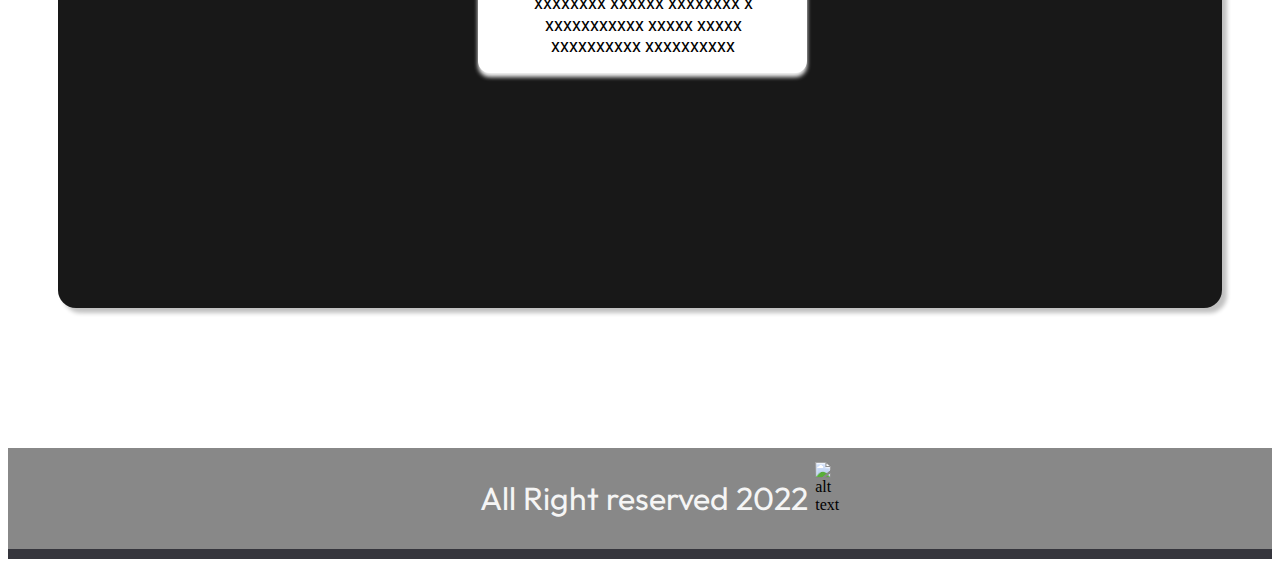
==== commit d4b05725: "detail page" ====
--- a/index.html
+++ b/index.html
@@ -28,12 +28,12 @@
                             </div>
                             <div class="spacer"></div>
                             <div class="item1">
-                                <img class="section1__icon" src="assets/2b9edf91490a7ffeb57edaec0bbbedf8.png" alt="alt text" />
+                                <a href="https://t.me/+A9hCoc17XXsxMmE8" target="_blank"><img class="section1__icon" src="assets/2b9edf91490a7ffeb57edaec0bbbedf8.png" alt="alt text" /></a>
                             </div>
                         </div>
                         <div class="section1__col1">
                             <div class="section1__wrapper2">
-                                <h1 class="section1__title">week1</h1>
+                                <h1 class="section1__title"><a href="detail week1.html">week1</a></h1>
                                 <div class="spacer"></div>
                                 <h1 class="section1__title">week2</h1>
                                 <div class="spacer"></div>
@@ -310,12 +310,12 @@
                                 <div class="item">
                                     <img class="big_title" src="assets/bd716e9833c7ace72aebcf3113a67977.png" alt="alt text" />
                                 </div>
-                                <div class="spacer"></div>
-                                <div class="wrapper4" style="--src:url(assets/98810c87eff721c3afa762492fbd2cba.png)"></div>
+                                <div class="spacer"></div> 
+                                <div class="wrapper4"><a href="https://t.me/+A9hCoc17XXsxMmE8" target="_blank"><img src="assets/98810c87eff721c3afa762492fbd2cba.png" alt="telegram"></a></div>
                             </div>
                             <div class="col4">
                                 <div class="wrapper5">
-                                    <h5 class="highlights2"><a href="#">week1</a></h5>
+                                    <h5 class="highlights2"><a href="detail week1.html">week1</a></h5>
                                     <div class="spacer"></div>
                                     <h5 class="highlights2">week2</h5>
                                     <div class="spacer"></div>
--- a/style.css
+++ b/style.css
@@ -0,0 +1,894 @@
+@import url("https://fonts.googleapis.com/css2?family=Outfit:ital,wght@0,100;0,200;0,300;0,400;0,500;0,600;0,700;0,800;0,900;1,100;1,200;1,300;1,400;1,500;1,600;1,700;1,800;1,900&display=swap");
+@import url("https://fonts.googleapis.com/css2?family=Roboto:ital,wght@0,100;0,200;0,300;0,400;0,500;0,600;0,700;0,800;0,900;1,100;1,200;1,300;1,400;1,500;1,600;1,700;1,800;1,900&display=swap");
+
+@media screen and (min-width: 993px){
+    .mobile{
+        display: none;
+    }
+    .main {
+        display: flex;
+        flex-direction: column;
+        background-color: white;
+        position: relative;
+        overflow: hidden;
+      }
+      
+      .main > .item {
+        display: flex;
+        flex-direction: column;
+        position: relative;
+      }
+      
+      .section1__section1 {
+        display: flex;
+        flex-direction: column;
+        position: relative;
+        flex-grow: 1;
+      }
+      
+      .section1__col {
+        display: flex;
+        flex-direction: column;
+        width: 78.89%;
+        position: relative;
+        flex-grow: 1;
+        margin: 65px 11.74% 48px 9.38%;
+      }
+      
+      .section1__wrapper {
+        display: flex;
+        position: relative;
+      }
+     
+      .section1__wrapper > .item {
+        display: flex;
+        flex-direction: column;
+        position: relative;
+        flex: 1 0 auto;
+        min-width: 232px;
+      }
+  
+      
+      .section1__hero_title {
+        width: 100%;
+        height: auto;
+        vertical-align: top;
+        -o-object-fit: contain;
+        object-fit: contain;
+        -o-object-position: center top;
+        object-position: center top;
+        position: relative;
+      }
+      
+      .section1__wrapper > .spacer {
+        flex: 0 1 840px;
+      }
+     
+      
+      .section1__wrapper > .item1 {
+        display: flex;
+        flex-direction: column;
+        position: relative;
+        flex: 1 1 64px;
+      }
+     
+      
+      .section1__icon {
+        width: 64px;
+        height: auto;
+        vertical-align: top;
+        -o-object-fit: contain;
+        object-fit: contain;
+        -o-object-position: center top;
+        object-position: center top;
+        position: relative;
+        min-width: 64px;
+        margin: 9px 0px 8px;
+      }
+      
+      .section1__col1 {
+        display: flex;
+        flex-direction: column;
+        width: 94.37%;
+        position: relative;
+        margin: 19px 2.02% 0px 3.61%;
+      }
+      
+      .section1__wrapper2 {
+        display: flex;
+        width: 66.23%;
+        position: relative;
+        margin: 0px auto;
+      }
+      
+      .section1__title {
+        display: flex;
+        justify-content: center;
+        font: 700 32px/1.2 "Roboto", Helvetica, Arial, serif;
+        color: black;
+        text-align: center;
+        letter-spacing: 0px;
+        position: relative;
+        flex: 0 0 auto;
+        min-width: 94px;
+      }
+      
+      
+      .section1__wrapper2 > .spacer {
+        flex: 0 1 60px;
+      }
+      
+      .section1__wrapper1 {
+        display: flex;
+        position: relative;
+        margin: 0px 0px 0px;
+      }
+      
+      .section1__wrapper1 > .item {
+        display: flex;
+        flex-direction: column;
+        position: relative;
+        flex: 1 0 auto;
+        min-width: 94px;
+      }
+      
+      
+      .section1__title1 {
+        display: flex;
+        justify-content: center;
+        font: 700 32px/1.2 "Roboto", Helvetica, Arial, serif;
+        color: black;
+        text-align: center;
+        letter-spacing: 0px;
+        position: relative;
+        flex-grow: 1;
+      }
+      
+      .section1__wrapper1 > .spacer {
+        flex: 0 0 auto;
+        min-width: 24px;
+      }
+     
+      .section1__wrapper1 > .spacer1 {
+        flex: 0 1 60px;
+      }
+      
+      
+      .section1__wrapper1 > .item1 {
+        display: flex;
+        flex-direction: column;
+        position: relative;
+        flex: 1 0 auto;
+        min-width: 112px;
+      }
+      
+      
+      .section2__section2 {
+        display: flex;
+        flex-direction: column;
+        position: relative;
+        flex-grow: 1;
+      }
+      
+      .section2__row {
+        display: flex;
+        width: 81.25%;
+        position: relative;
+        flex-grow: 1;
+        margin: 52px auto 71px;
+      }
+      
+      .section2__row > .item {
+        display: flex;
+        flex-direction: column;
+        position: relative;
+        flex: 1 1 470px;
+      }
+     
+      .section2__wrapper3 {
+        width: 100%;
+        height: auto;
+        vertical-align: top;
+        -o-object-fit: contain;
+        object-fit: contain;
+        -o-object-position: center top;
+        object-position: center top;
+        position: relative;
+      }
+      
+      .section2__row > .spacer {
+        flex: 0 1 127px;
+      }
+    
+      .section2__row > .item1 {
+        display: flex;
+        flex-direction: column;
+        position: relative;
+        flex: 1 1 573px;
+      }
+    
+      .section2__col {
+        display: flex;
+        flex-direction: column;
+        position: relative;
+        flex-grow: 1;
+        margin: -60px 0px 51px;
+      }
+      
+      .section2__hero_title1 {
+        font: 600 64px "Roboto", Helvetica, Arial, serif;
+        color: black;
+        letter-spacing: 0px;
+        position: relative;
+      }
+    
+      .section2__big_title {
+        font: 300 36px "Roboto", Helvetica, Arial, serif;
+        color: black;
+        letter-spacing: 0px;
+        position: relative;
+        margin: -27px 0px 0px 3px;
+      }
+    
+      .section3__section3 {
+        display: flex;
+        flex-direction: column;
+        position: relative;
+        flex-grow: 1;
+      }
+      
+      .section3__wrapper4 {
+        display: flex;
+        flex-direction: column;
+        background-color: #181818;
+        box-shadow: 5px 5px 4px 0px rgba(0, 0, 0, 0.247);
+        border-radius: 18px 18px 18px 18px;
+        width: 80.83%;
+        position: relative;
+        flex-grow: 1;
+        min-height: 1012px;
+        min-width: 1164px;
+        max-width: 1164px;
+        margin: 101px auto 62px;
+      }
+   
+      .section3__col {
+        display: flex;
+        flex-direction: column;
+        position: relative;
+        flex-grow: 1;
+        margin: 59px 34px 50px 39px;
+      }
+   
+      
+      .section3__hero_title2 {
+        display: flex;
+        font: 700 54px/1.2 "Outfit", Helvetica, Arial, serif;
+        color: white;
+        letter-spacing: 0px;
+        width: 46.29%;
+        position: relative;
+        margin: 0px auto;
+      }
+    
+      .section3__row {
+        display: flex;
+        position: relative;
+        margin: 34px 0px 0px;
+      }
+   
+      
+      .section3__row > .item {
+        display: flex;
+        flex-direction: column;
+        position: relative;
+        flex: 1 1 329px;
+      }
+   
+      .section3__col1 {
+        display: flex;
+        flex-direction: column;
+        width: 100%;
+        height: 100%;
+      }
+      
+      .section3__wrapper5 {
+        display: flex;
+        flex-direction: column;
+        background-color: white;
+        box-shadow: 0px 4px 4px 0px whitesmoke;
+        border-radius: 12px 12px 12px 12px;
+        width: 100%;
+        height: 100%;
+      }
+      
+      .section3__col2 {
+        display: flex;
+        flex-direction: column;
+        position: relative;
+        flex-grow: 1;
+        margin: 29px 12px 17px 13px;
+      }
+ 
+      
+      .section3__group {
+        display: flex;
+        flex-direction: column;
+        width: 57.48%;
+        position: relative;
+        margin: 0px 9.97% 0px 32.56%;
+      }
+      
+      .section3__wrapper6 {
+        display: flex;
+        flex-direction: column;
+        background: var(--src) center center/cover no-repeat;
+        width: 80px;
+        height: 80px;
+        position: absolute;
+        top: -15px;
+        left: -97px;
+        border-radius: 50%;
+      }
+      
+      .section3__col3 {
+        display: flex;
+        flex-direction: column;
+        position: relative;
+        flex-grow: 1;
+      }
+      
+      .section3__medium_title {
+        font-size: 20px;
+        line-height: 1.19;
+        font-family: "Roboto", Helvetica, Arial, serif;
+        color: black;
+        letter-spacing: 0px;
+        position: relative;
+        margin: 0px 0px 0px 2px;
+      }
+ 
+      
+      .section3__medium_title1 {
+        display: flex;
+        justify-content: center;
+        font: 18px "Roboto", Helvetica, Arial, serif;
+        color: black;
+        text-align: center;
+        letter-spacing: 0px;
+        width: 160px;
+        position: relative;
+        min-width: 117px;
+        margin: 4px 0px 0px;
+      }
+      
+      .section3__medium_title2 {
+        display: flex;
+        align-items: center;
+        justify-content: center;
+        font-weight: 400;
+        font-size: 18px;
+        line-height: 1.2;
+        font-family: "Roboto", Helvetica, Arial, serif;
+        color: black;
+        text-align: center;
+        letter-spacing: 0px;
+        position: relative;
+        margin: 20px 0px 0px;
+      }
+  
+      .section3__medium_title3 {
+        display: flex;
+        align-items: center;
+        justify-content: center;
+        font-weight: 400;
+        font-size: 18px;
+        line-height: 1.19;
+        font-family: "Roboto", Helvetica, Arial, serif;
+        color: black;
+        text-align: center;
+        letter-spacing: 0px;
+        position: relative;
+        margin: 26px 0px 0px;
+      }
+   
+      .section3__row > .spacer {
+        flex: 0 1 52px;
+      }
+            .section3__col4 {
+        display: flex;
+        flex-direction: column;
+        position: relative;
+        flex-grow: 1;
+        margin: 0px 0px 274px;
+      }
+      
+      .section4__section4 {
+        display: flex;
+        flex-direction: column;
+        position: relative;
+        flex-grow: 1;
+      }
+      
+      .section4__content_box {
+        display: flex;
+        flex-direction: column;
+        background-color: #888888;
+        position: relative;
+        margin: 78px 0px 0px;
+      }
+      
+      .section4__row {
+        display: flex;
+        width: 25.28%;
+        position: relative;
+        flex-grow: 1;
+        margin: 9px auto;
+      }
+    
+      .section4__title1 {
+        font: 400 32px/1.2 "Outfit", Helvetica, Arial, serif;
+        color: whitesmoke;
+        letter-spacing: 0px;
+        position: relative;
+        flex: 0 0 auto;
+        min-width: 335px;
+        min-height: 40px;
+      }
+       .section4__row > .item {
+        display: flex;
+        flex-direction: column;
+        position: relative;
+        flex: 0 1 28px;
+      }
+      
+      .section4__image {
+        width: 28px;
+        height: auto;
+        vertical-align: top;
+        -o-object-fit: contain;
+        object-fit: contain;
+        -o-object-position: center top;
+        object-position: center top;
+        position: relative;
+        min-width: 28px;
+        margin: 5px 0px;
+      }
+      
+      .section4__rect3 {
+        background-color: #35353c;
+        height: 10px;
+        position: relative;
+        margin: 0px 0px 4px;
+      }
+
+}
+
+@media screen and (max-width: 993px){
+    .desktop{
+      display: none;
+    }
+    .root {
+      display: flex;
+      flex-direction: column;
+      background-color: white;
+      position: relative;
+      overflow: hidden;
+      min-height: 1009px;
+    }
+    
+    *,
+    *::before,
+    *::after {
+        box-sizing: border-box;
+    }
+    
+    h1, h2, h3, h4, h5, h6, hr, p, figure {
+        display: block;
+        font-size: 1em;
+        font-weight: normal;
+        margin: 0;
+        border-width: 0;
+        opacity: 1;
+    }
+    
+    ul {
+        display: block;
+        margin: 0;
+        padding: 0;
+    }
+    
+    li {
+        display: block;
+    }
+    
+    button {
+        background-color: transparent;
+        border: none;
+        display: block;
+        padding: 0;
+        margin: 0;
+    }
+    
+    body {
+        margin: 0;
+        font-family: -apple-system, BlinkMacSystemFont, "Segoe UI", "Roboto", "Oxygen",
+        "Ubuntu", "Cantarell", "Fira Sans", "Droid Sans", "Helvetica Neue",
+        sans-serif;
+        -webkit-font-smoothing: antialiased;
+        -moz-osx-font-smoothing: grayscale;
+    }
+    
+    code {
+        font-family: source-code-pro, Menlo, Monaco, Consolas, "Courier New",
+        monospace;
+    }
+    
+    .mobile {
+        display: flex;
+        flex-direction: column;
+    }
+    
+    .page-header {
+        z-index: 10000;
+        position: fixed;
+        top: 0;
+        left: 0;
+        right: 0;
+    }
+    
+    .col {
+      display: flex;
+      flex-direction: column;
+      position: relative;
+      flex-grow: 1;
+      margin: 20px 0px 0px;
+    }
+    
+    .col1 {
+      display: flex;
+      flex-direction: column;
+      position: relative;
+      margin: 0px 12px 0px 14px;
+    }
+    
+    .col2 {
+      display: flex;
+      flex-direction: column;
+      position: relative;
+    }
+    
+    .col3 {
+      display: flex;
+      flex-direction: column;
+      position: relative;
+      margin: 0px 9px 0px 11px;
+    }
+    
+    .wrapper3 {
+      display: flex;
+      position: relative;
+      margin: 0px 17px;
+    }
+    
+    .wrapper3 > .item {
+      display: flex;
+      flex-direction: column;
+      position: relative;
+      flex: 0 0 auto;
+      min-width: 131px;
+    }
+    
+    .big_title {
+      width: 100%;
+      height: auto;
+      vertical-align: top;
+      -o-object-fit: contain;
+      object-fit: contain;
+      -o-object-position: center top;
+      object-position: center top;
+      position: relative;
+    }
+    
+    .wrapper3 > .spacer {
+      flex: 0 1 185px;
+    }
+    
+    .wrapper4 {
+      display: flex;
+      flex-direction: column;
+      background: var(--src) center center/cover no-repeat;
+      height: 30px;
+      position: relative;
+      flex: 0 1 43px;
+      margin: 8px 0px 7px;
+    }
+    
+    .col4 {
+      display: flex;
+      flex-direction: column;
+      position: relative;
+      margin: 14px 0px 0px;
+    }
+    
+    .wrapper5 {
+      display: flex;
+      width: 55.24%;
+      position: relative;
+      margin: 0px auto;
+    }
+    
+    .highlights2 {
+      font: 400 16px/1.2 "Roboto", Helvetica, Arial, serif;
+      color: black;
+      letter-spacing: 0px;
+      position: relative;
+      flex: 0 0 auto;
+      min-width: 51px;
+    }
+    
+    .wrapper5 > .spacer {
+      flex: 0 1 29px;
+    }
+    
+    .wrapper6 {
+      display: flex;
+      width: 67.54%;
+      position: relative;
+      margin: 13px auto 0px;
+    }
+    
+    .wrapper6 > .spacer {
+      flex: 0 1 18px;
+    }
+    
+    .wrapper7 {
+      display: flex;
+      position: relative;
+      margin: 13px 0px 0px;
+    }
+    
+    .wrapper7 > .spacer {
+      flex: 0 1 25px;
+    }
+    
+    .highlights21 {
+      font: 400 16px/1.2 "Roboto", Helvetica, Arial, serif;
+      color: black;
+      letter-spacing: 0px;
+      position: relative;
+      flex: 0 0 auto;
+      min-width: 60px;
+    }
+    
+    .col5 {
+      display: flex;
+      flex-direction: column;
+      position: relative;
+      margin: 33px 0px 0px;
+    }
+    
+    .col5 > .item {
+      display: flex;
+      flex-direction: column;
+      position: relative;
+    }
+    
+    .wrapper2 {
+      width: 100%;
+      height: auto;
+      vertical-align: top;
+      -o-object-fit: contain;
+      object-fit: contain;
+      -o-object-position: center top;
+      object-position: center top;
+      position: relative;
+    }
+    
+    .col6 {
+      display: flex;
+      flex-direction: column;
+      position: relative;
+      margin: 10px 5px 0px 0px;
+    }
+    
+    .medium_title1 {
+      font: 600 24px/1.2 "Roboto", Helvetica, Arial, serif;
+      color: black;
+      letter-spacing: -0.1px;
+      position: relative;
+    }
+    
+    .highlights22 {
+      
+      color: black;
+      letter-spacing: 0px;
+      position: relative;
+      margin: 3px 0px 0px;
+    }
+    
+    .wrapper {
+      display: flex;
+      flex-direction: column;
+      background: var(--src) center center/cover no-repeat;
+      border-radius: 18px 18px 18px 18px;
+      filter: drop-shadow(5px 5px 4px rgba(0, 0, 0, 0.247));
+      position: relative;
+      margin: 34px 4px 0px 3px;
+    }
+    
+    .col7 {
+      display: flex;
+      overflow-x: auto;
+      max-height: 200px;
+      width: 86.84%;
+      position: relative;
+      flex-grow: 1;
+      margin: 11px 24.56% 23px 8.61%;
+    }
+    
+    .medium_title {
+      font-weight: 700;
+      font-size: calc(4.4px + 4.1121495327vw);
+      line-height: 1.19;
+      font-family: "Outfit", Helvetica, Arial, serif;
+      color: white;
+      text-align: justify;
+      letter-spacing: 0px;
+      width: 71.21%;
+      position: relative;
+      min-height: 30px;
+      margin: 15px 0% 0px 28.79%;
+    }
+    
+    .wrapper1 {
+      display: flex;
+      flex-direction: column;
+      background-color: white;
+      border-radius: 10px 10px 10px 10px;
+      min-width: 70.14%;
+      min-height: 120px;
+      position: relative;
+      margin: 12px 7.86% 0px 0%;
+    }
+    
+    .col8 {
+      display: flex;
+      flex-direction: column;
+      position: relative;
+      flex-grow: 1;
+      margin: 13px 7px 12px 6px;
+    }
+    
+    .group {
+      display: flex;
+      flex-direction: column;
+      width: 90.87%;
+      position: relative;
+      margin: 0px 27.66% 0px 24.47%;
+    }
+    
+    .icon {
+      width: 38px;
+      height: 38px;
+      vertical-align: top;
+      -o-object-fit: contain;
+      -o-object-position: center top;
+      object-position: center top;
+      position: absolute;
+      top: -3px;
+      left: -42px;
+      border-radius: 50%;
+    }
+    
+    .col9 {
+      display: flex;
+      flex-direction: column;
+      position: relative;
+      flex-grow: 1;
+    }
+    
+    .highlights1 {
+      font: 400 12px/1.2 "Roboto", Helvetica, Arial, serif;
+      color: black;
+      letter-spacing: 0px;
+      position: relative;
+      line-height: 1.3;
+    }
+    
+    .highlights11 {
+      font: 400 12px/1.2 "Roboto", Helvetica, Arial, serif;
+      color: black;
+      letter-spacing: 0px;
+      position: relative;
+      min-width: 56px;
+      margin: 0px 34px 0px 0px;
+    }
+    
+    .highlights12 {
+      display: flex;
+      justify-content: center;
+      font-weight: 400;
+      font-size: calc(2.9px + 2.2429906542vw);
+      line-height: 1.2;
+      font-family: "Roboto", Helvetica, Arial, serif;
+      color: black;
+      text-align: center;
+      letter-spacing: 0px;
+      position: relative;
+      min-height: 55px;
+      margin: 17px 0px 0px;
+    }
+    
+    
+    .col10 {
+      display: flex;
+      flex-direction: column;
+      position: relative;
+      margin: 83px 0px 0px;
+    }
+    
+    .content_box {
+      display: flex;
+      flex-direction: column;
+      background-color: #888888;
+      position: relative;
+    }
+    
+    .row {
+      display: flex;
+      width: 43.22%;
+      position: relative;
+      flex-grow: 1;
+      margin: 10px 26.4% 9px 30.37%;
+    }
+    
+    .highlights {
+      display: flex;
+      justify-content: center;
+      font: 400 16px/1.2 "Outfit", Helvetica, Arial, serif;
+      color: white;
+      text-align: center;
+      letter-spacing: 0px;
+      position: relative;
+      flex: 0 0 auto;
+      min-width: 168px;
+      min-height: 20px;
+    }
+    
+    .row > .item {
+      display: flex;
+      flex-direction: column;
+      position: relative;
+      flex: 0 1 17px;
+    }
+    
+    .image {
+      width: 15px;
+      height: auto;
+      vertical-align: top;
+      -o-object-fit: contain;
+      object-fit: contain;
+      -o-object-position: center top;
+      object-position: center top;
+      position: relative;
+      min-width: 15px;
+      margin: 5px 0px 4px 2px;
+    }
+    
+    .rect {
+      background-color: #5e5e5e;
+      height: 7px;
+      position: relative;
+    }
+  
+  }
+
+  a{
+    text-decoration: none;
+    color: black;
+  }
+
+  a:hover{
+    text-decoration: underline;
+  }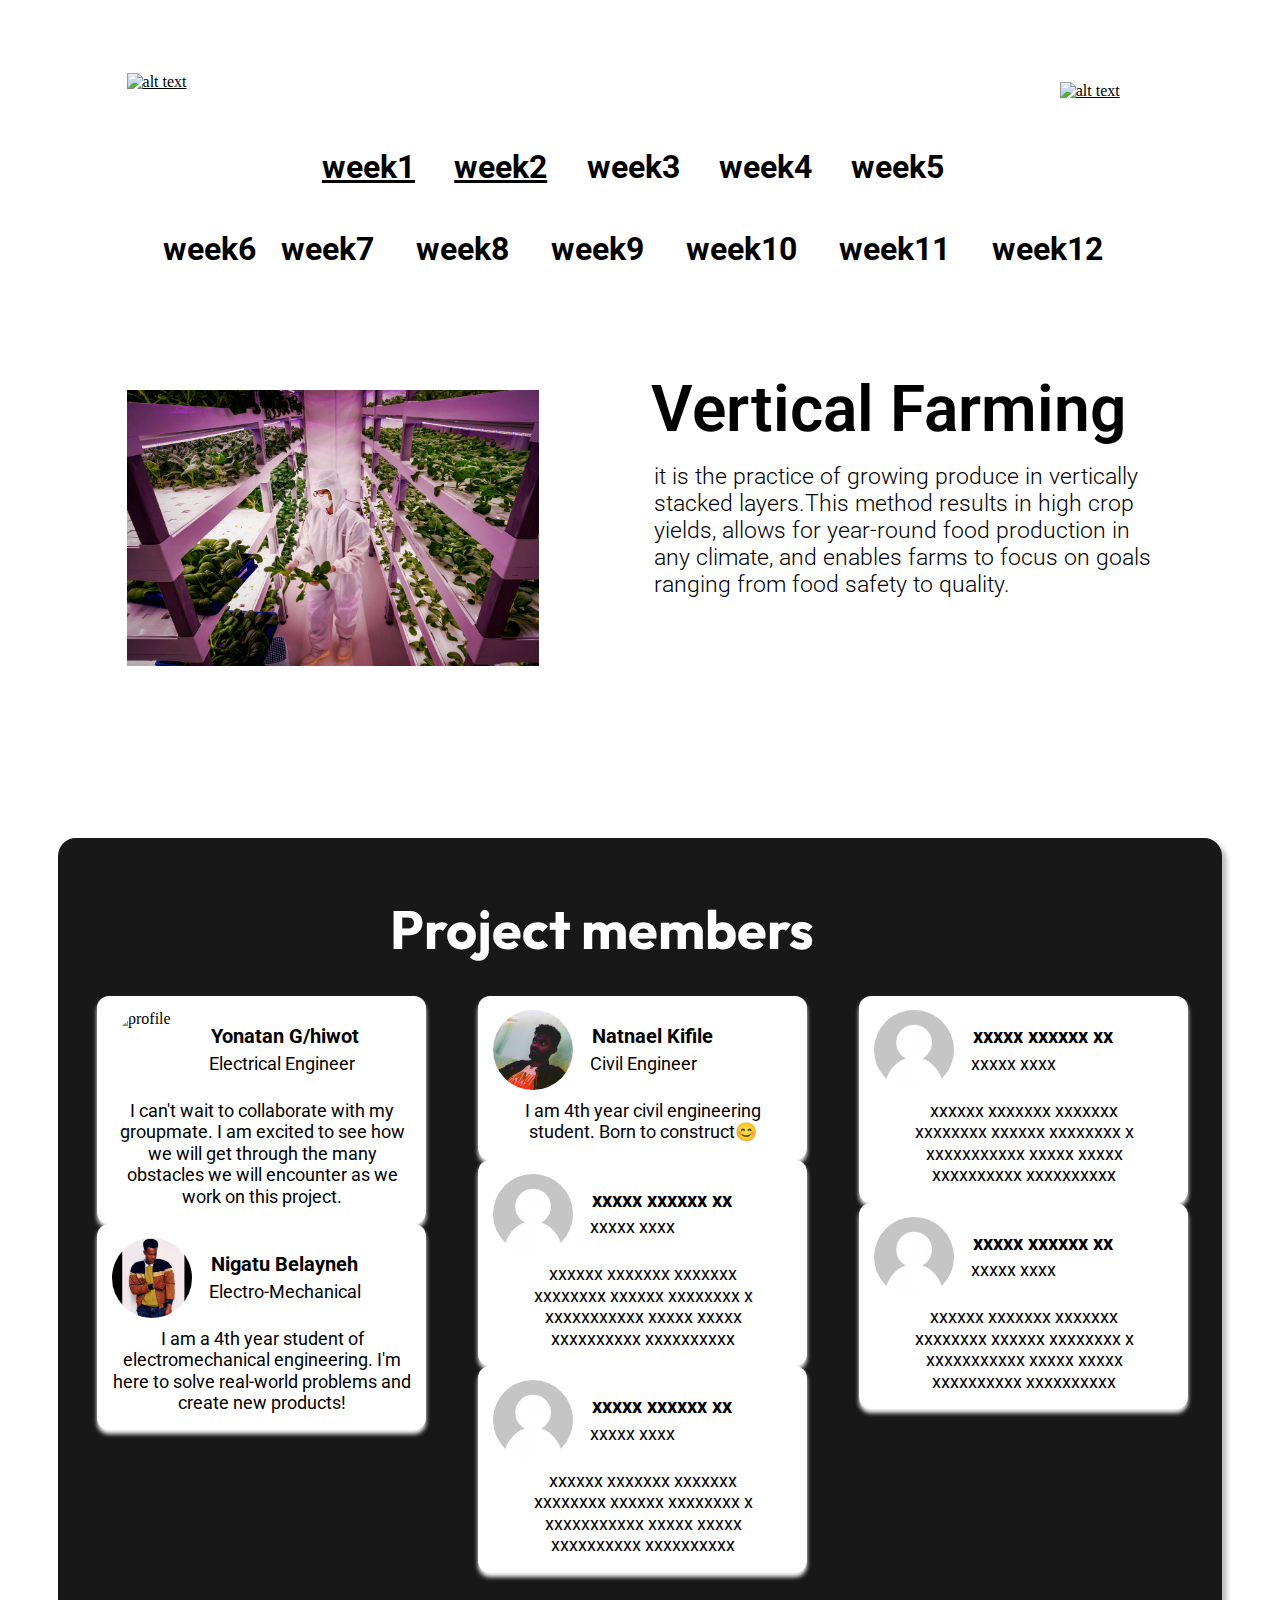
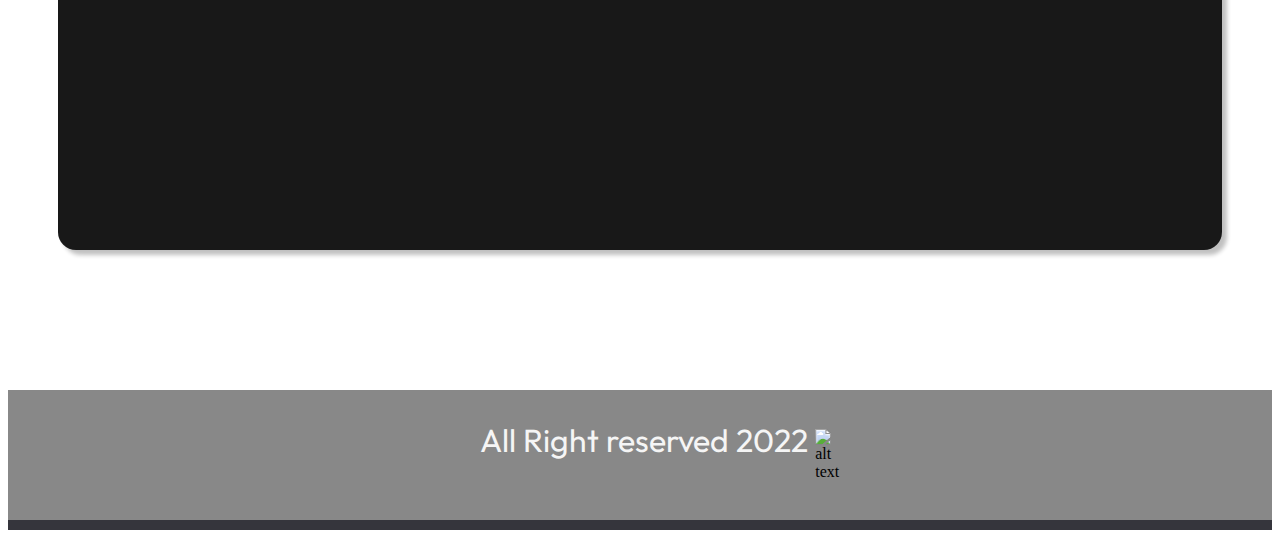
==== commit 32f350c0: "some changes" ====
--- a/index.html
+++ b/index.html
@@ -24,7 +24,7 @@
                     <div class="section1__col">
                         <div class="section1__wrapper">
                             <div class="item">
-                                <img class="section1__hero_title" src="assets/f1c6d8f9fd14352f4f9d34f88e956b89.png" alt="alt text" />
+                                <a href="index.html"><img class="section1__hero_title" src="assets/f1c6d8f9fd14352f4f9d34f88e956b89.png" alt="alt text" /></a>
                             </div>
                             <div class="spacer"></div>
                             <div class="item1">
@@ -35,7 +35,7 @@
                             <div class="section1__wrapper2">
                                 <h1 class="section1__title"><a href="detail week1.html">week1</a></h1>
                                 <div class="spacer"></div>
-                                <h1 class="section1__title">week2</h1>
+                                <h1 class="section1__title"><a href="detail week1.html">week2</a></h1>
                                 <div class="spacer"></div>
                                 <h1 class="section1__title">week3</h1>
                                 <div class="spacer"></div>
@@ -83,15 +83,16 @@
                 <section class="section2__section2">
                     <div class="section2__row">
                         <div class="item">
-                            <img class="section2__wrapper3" src="./assets/fab7521f3689b4001d2a35461a0287ca.png" alt="alt text" />
+                            <img class="section2__wrapper3" src="./assets/g.png" alt="alt text" />
                         </div>
                         <div class="spacer"></div>
                         <div class="item1">
                             <div class="section2__col">
-                                <h1 class="section2__hero_title1">Project Title</h1>
+                                <h1 class="section2__hero_title1">Vertical Farming</h1>
                                 <h1 class="section2__big_title">
-                                    xxxx xxx xxxxxxx xxxx xx x xx xxxx xxxxx xxxxxx xxxxxx xxxxxxx xxxxxx xxxxx xxxx xxxxxxxxxxx xxxxxx
-                                    xxxxxxx xxxxx xxxxx
+                                    it is the practice of growing produce in vertically stacked layers.This method results in high
+                                     crop yields, allows for year-round food production in any climate, and enables farms to 
+                                     focus on goals ranging from food safety to quality.
                                 </h1>
                             </div>
                         </div>
@@ -134,18 +135,18 @@
                                                         <div class="section3__group">
                                                             <div class="section3__wrapper6">
                                                                 <img style="border-radius: 50%; width: 80px;
-                                                                height: 80px;" src="assets/s.jpg" alt="profile">
+                                                                height: 80px;" src="assets/a.jpg" alt="profile">
                                                             </div>
                                                             <div class="section3__col3">
                                                                 <!-- Name -->
-                                                                <h2 class="section3__medium_title">xxxxx xxxxxx xx</h2>
+                                                                <h2 class="section3__medium_title">Nigatu Belayneh</h2>
                                                                 <!-- Department-->
-                                                                <h2 class="section3__medium_title1">xxxxx xxxx</h2>
+                                                                <h2 class="section3__medium_title1">Electro-Mechanical</h2>
                                                             </div>
                                                         </div>
                                                         <h2 class="section3__medium_title3">
-                                                            xxxxxx xxxxxxx xxxxxxx<br />xxxxxxxx xxxxxx xxxxxxxx x<br />xxxxxxxxxxx xxxxx xxxxx<br />xxxxxxxxxx
-                                  xxxxxxxxxx
+                                                            I am a 4th year student of electromechanical engineering. 
+                                                            I'm here to solve real-world problems and create new products!
                                                         </h2>
                                                     </div>
                                                 </div>
@@ -162,18 +163,17 @@
                                                     <div class="section3__group">
                                                         <div class="section3__wrapper6">
                                                             <img style="border-radius: 50%; width: 80px;
-                                                            height: 80px;" src="assets/s.jpg" alt="profile">
+                                                            height: 80px;" src="assets/b.jpg" alt="profile">
                                                         </div>
                                                         <div class="section3__col3">
                                                             <!-- Name -->    
-                                                            <h2 class="section3__medium_title">xxxxx xxxxxx xx</h2>
+                                                            <h2 class="section3__medium_title">Natnael Kifile</h2>
                                                                  <!-- Department-->
-                                                            <h2 class="section3__medium_title1">xxxxx xxxx</h2>
+                                                            <h2 class="section3__medium_title1">Civil Engineer</h2>
                                                         </div>
                                                     </div>
                                                     <h2 class="section3__medium_title3">
-                                                        xxxxxx xxxxxxx xxxxxxx<br />xxxxxxxx xxxxxx xxxxxxxx x<br />xxxxxxxxxxx xxxxx xxxxx<br />xxxxxxxxxx
-                                xxxxxxxxxx
+                                                        I am 4th year civil engineering student. Born to construct😊
                                                     </h2>
                                                 </div>
                                             </div>
@@ -308,7 +308,7 @@
                         <div class="col3">
                             <div class="wrapper3">
                                 <div class="item">
-                                    <img class="big_title" src="assets/bd716e9833c7ace72aebcf3113a67977.png" alt="alt text" />
+                                    <a href="index.html"><img class="big_title" src="assets/bd716e9833c7ace72aebcf3113a67977.png" alt="alt text" /></a>
                                 </div>
                                 <div class="spacer"></div> 
                                 <div class="wrapper4"><a href="https://t.me/+A9hCoc17XXsxMmE8" target="_blank"><img src="assets/98810c87eff721c3afa762492fbd2cba.png" alt="telegram"></a></div>
@@ -317,7 +317,7 @@
                                 <div class="wrapper5">
                                     <h5 class="highlights2"><a href="detail week1.html">week1</a></h5>
                                     <div class="spacer"></div>
-                                    <h5 class="highlights2">week2</h5>
+                                    <h5 class="highlights2"><a href="detail week2.html"> week2</a></h5>
                                     <div class="spacer"></div>
                                     <h5 class="highlights2">week3</h5>
                                 </div>
@@ -345,13 +345,14 @@
                         </div>
                         <div class="col5">
                             <div class="item">
-                                <img class="wrapper2" src="assets/630932de72d04402e1c03a9ce3de253a.png" alt="alt text" />
+                                <img class="wrapper2" src="assets/g.png" alt="alt text" />
                             </div>
                             <div class="col6">
-                                <h2 class="medium_title1">Project Title</h2>
+                                <h2 class="medium_title1">Vertical Farming</h2>
                                 <h5 class="highlights22">
-                                    xxxx xxx xxxxxxx xxxx xxxxxx xxxxx xxxxxx<br />x xx xxxx xxxxx xxxxxx xxxxxx xxxxxx xxxx<br />xxxxxxx
-                      xxxxxx xxxxx xxxxxx xxxxxxxxxx<br />xxxxxxxxxxx xxxxxx xxxxxxxxxxxxxxxxxxx<br />xxxxx xxxxx
+                                    it is the practice of growing produce in vertically stacked layers.This method results in high
+                                     crop yields, allows for year-round food production in any climate, and enables farms to 
+                                     focus on goals ranging from food safety to quality.
                                 </h5>
                             </div>
                         </div>
@@ -378,28 +379,29 @@
                             <div class="wrapper1">
                                 <div class="col8">
                                     <div class="group">
-                                        <img class="icon" src="assets/9a757560c456d14064a6458062982b9a.png" alt="alt text" />
-                                        <div class="col9">
-                                            <h5 class="highlights1">xxxxx xxxxx x</h5>
-                                            <h5 class="highlights11">xxxxx xx</h5>
-                                        </div>
-                                    </div>
-                                    <h5 class="highlights12">
-                                        xxxxxx xxxx xxxxxx xxxxx xx<br />xxxxx xxxxx xxx xxxxxxx xx<br />xxxxxx xx x xxxxxxxx xxx xx
-                                    </h5>
-                                </div>
-                            </div>
-                            <div class="wrapper1">
-                                <div class="col8">
-                                    <div class="group">
-                                        <img class="icon" src="assets/9a757560c456d14064a6458062982b9a.png" alt="alt text" />
-                                        <div class="col9">
-                                            <h5 class="highlights1">xxxxx xxxxx x</h5>
-                                            <h5 class="highlights11">xxxxx xx</h5>
-                                        </div>
-                                    </div>
-                                    <h5 class="highlights12">
-                                        xxxxxx xxxx xxxxxx xxxxx xx<br />xxxxx xxxxx xxx xxxxxxx xx<br />xxxxxx xx x xxxxxxxx xxx xx
+                                        <img class="icon" src="assets/a.jpg" alt="alt text" />
+                                        <div class="col9">
+                                            <h5 class="highlights1">Nigatu Belayneh</h5>
+                                            <h5 class="highlights11">Electro Mechanical</h5>
+                                        </div>
+                                    </div>
+                                    <h5 class="highlights12">
+                                        I am a 4th year student of electromechanical engineering.
+                                         I'm here to solve real-world problems and create new products!
+                                    </h5>
+                                </div>
+                            </div>
+                            <div class="wrapper1">
+                                <div class="col8">
+                                    <div class="group">
+                                        <img class="icon" src="assets/b.jpg" alt="alt text" />
+                                        <div class="col9">
+                                            <h5 class="highlights1">Natnael Kifile</h5>
+                                            <h5 class="highlights11">Civil Engineer</h5>
+                                        </div>
+                                    </div>
+                                    <h5 class="highlights12">
+                                        I am 4th year civil engineering student. Born to construct😊
                                     </h5>
                                 </div>
                             </div>
--- a/style.css
+++ b/style.css
@@ -223,7 +223,7 @@
       }
     
       .section2__big_title {
-        font: 300 36px "Roboto", Helvetica, Arial, serif;
+        font: 300 23px "Roboto", Helvetica, Arial, serif;
         color: black;
         letter-spacing: 0px;
         position: relative;
@@ -351,7 +351,7 @@
       
       .section3__medium_title1 {
         display: flex;
-        justify-content: center;
+        justify-content: flex-start;
         font: 18px "Roboto", Helvetica, Arial, serif;
         color: black;
         text-align: center;
@@ -452,7 +452,7 @@
         object-position: center top;
         position: relative;
         min-width: 28px;
-        margin: 5px 0px;
+        margin: 30px 0px;
       }
       
       .section4__rect3 {
@@ -700,7 +700,6 @@
     }
     
     .highlights22 {
-      
       color: black;
       letter-spacing: 0px;
       position: relative;
@@ -885,10 +884,10 @@
   }
 
   a{
-    text-decoration: none;
+    text-decoration: underline;
     color: black;
   }
 
   a:hover{
-    text-decoration: underline;
+    text-decoration: none;
   }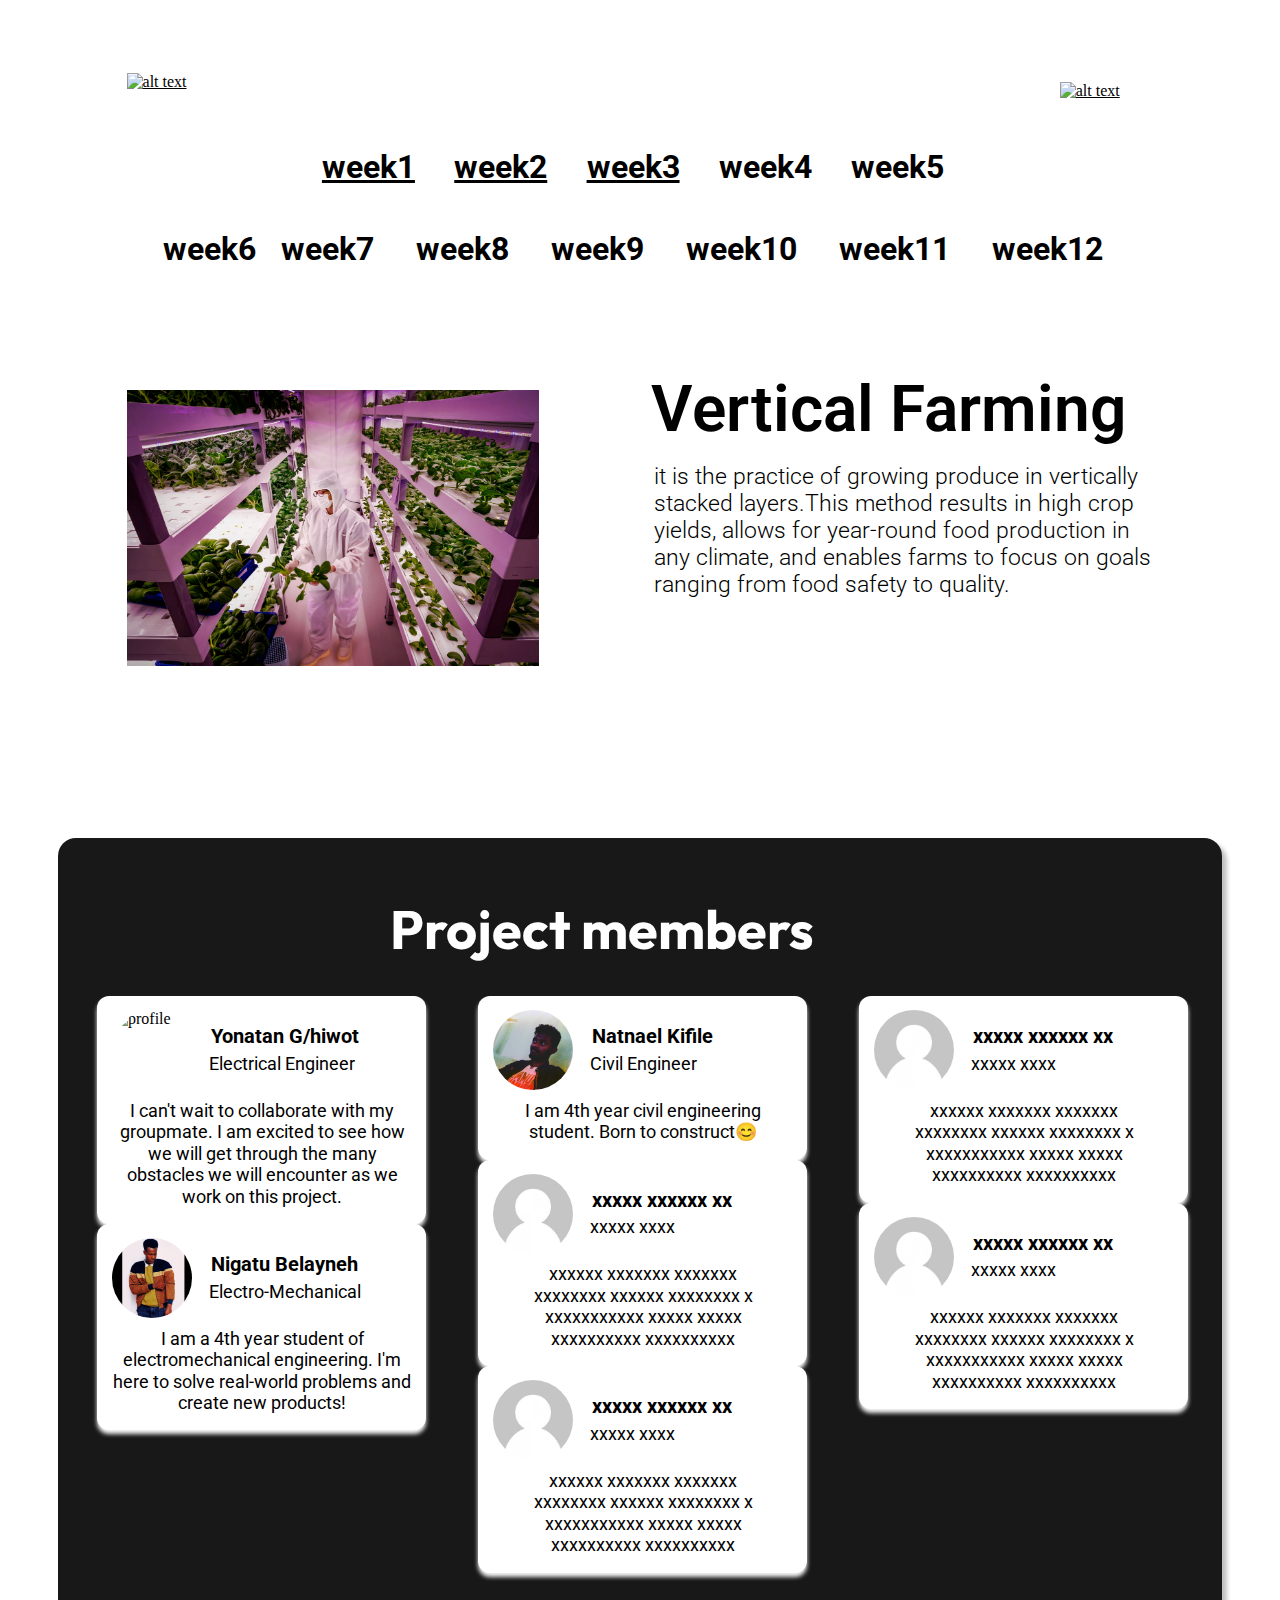
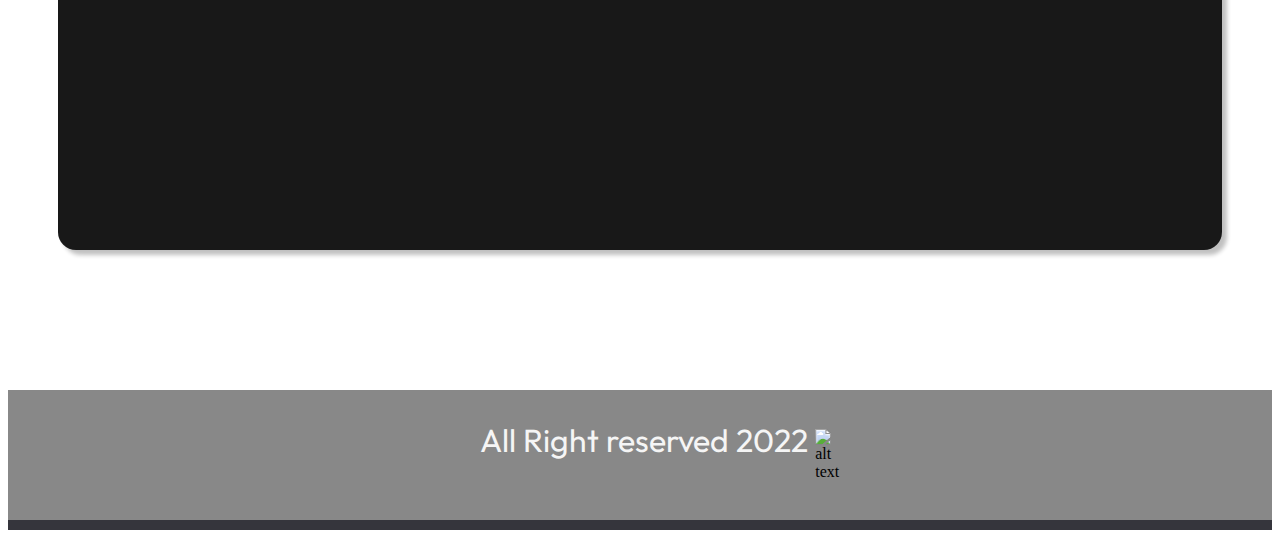
==== commit 4c83cb56: "some changes" ====
--- a/index.html
+++ b/index.html
@@ -37,7 +37,7 @@
                                 <div class="spacer"></div>
                                 <h1 class="section1__title"><a href="detail week1.html">week2</a></h1>
                                 <div class="spacer"></div>
-                                <h1 class="section1__title">week3</h1>
+                                <h1 class="section1__title"><a href="#">week3</a></h1>
                                 <div class="spacer"></div>
                                 <h1 class="section1__title">week4</h1>
                                 <div class="spacer"></div>
@@ -482,4 +482,4 @@
 </body>
 
 
-</html>+</html>
